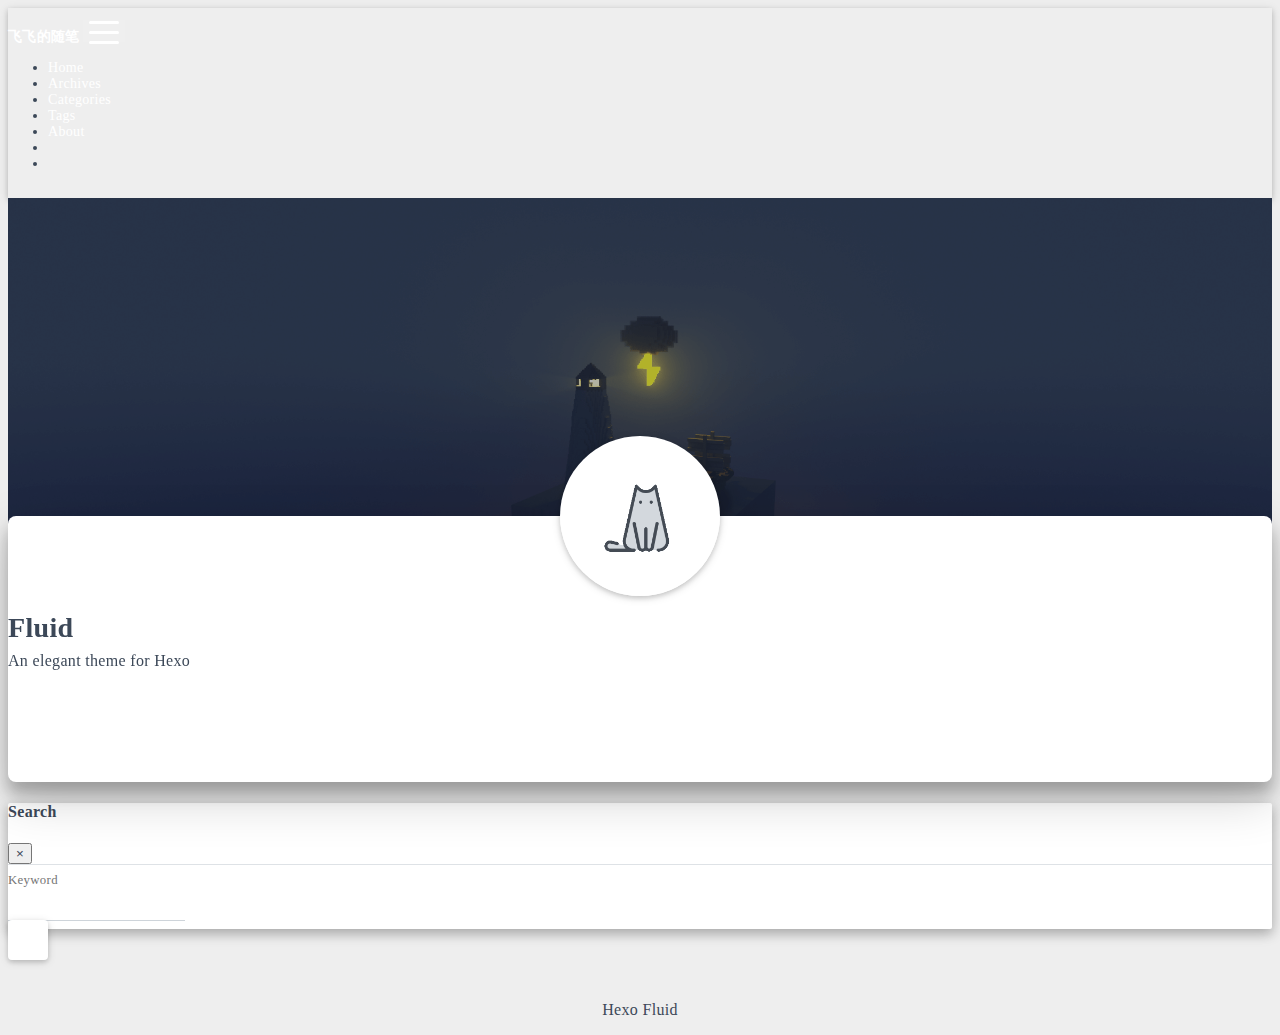
==== about/index.html @ e3823ab8 "Site updated: 2023-01-03 14:51:24" ====
<!DOCTYPE html>
<html lang="en" data-default-color-scheme=auto>



<head>
  <meta charset="UTF-8">
  <link rel="apple-touch-icon" sizes="76x76" href="/img/fluid.png">
  <link rel="icon" href="/img/fluid.png">
  <meta name="viewport" content="width=device-width, initial-scale=1.0, maximum-scale=5.0, shrink-to-fit=no">
  <meta http-equiv="x-ua-compatible" content="ie=edge">
  
  <meta name="theme-color" content="#2f4154">
  <meta name="author" content="飞飞">
  <meta name="keywords" content="">
  
    <meta property="og:type" content="website">
<meta property="og:title" content="About">
<meta property="og:url" content="http://example.com/about/index.html">
<meta property="og:site_name" content="飞飞的随笔">
<meta property="og:locale" content="en_US">
<meta property="article:published_time" content="2023-01-03T06:24:05.000Z">
<meta property="article:modified_time" content="2023-01-03T06:24:48.388Z">
<meta property="article:author" content="飞飞">
<meta name="twitter:card" content="summary_large_image">
  
  
  
  <title>About - 飞飞的随笔</title>

  <link  rel="stylesheet" href="https://lib.baomitu.com/twitter-bootstrap/4.6.1/css/bootstrap.min.css" />



  <link  rel="stylesheet" href="https://lib.baomitu.com/github-markdown-css/4.0.0/github-markdown.min.css" />

  <link  rel="stylesheet" href="https://lib.baomitu.com/hint.css/2.7.0/hint.min.css" />

  <link  rel="stylesheet" href="https://lib.baomitu.com/fancybox/3.5.7/jquery.fancybox.min.css" />



<!-- 主题依赖的图标库，不要自行修改 -->
<!-- Do not modify the link that theme dependent icons -->

<link rel="stylesheet" href="//at.alicdn.com/t/font_1749284_hj8rtnfg7um.css">



<link rel="stylesheet" href="//at.alicdn.com/t/font_1736178_lbnruvf0jn.css">


<link  rel="stylesheet" href="/css/main.css" />


  <link id="highlight-css" rel="stylesheet" href="/css/highlight.css" />
  
    <link id="highlight-css-dark" rel="stylesheet" href="/css/highlight-dark.css" />
  




  <script id="fluid-configs">
    var Fluid = window.Fluid || {};
    Fluid.ctx = Object.assign({}, Fluid.ctx)
    var CONFIG = {"hostname":"example.com","root":"/","version":"1.9.4","typing":{"enable":true,"typeSpeed":70,"cursorChar":"_","loop":false,"scope":[]},"anchorjs":{"enable":true,"element":"h1,h2,h3,h4,h5,h6","placement":"left","visible":"hover","icon":""},"progressbar":{"enable":true,"height_px":3,"color":"#29d","options":{"showSpinner":false,"trickleSpeed":100}},"code_language":{"enable":true,"default":"TEXT"},"copy_btn":true,"image_caption":{"enable":true},"image_zoom":{"enable":true,"img_url_replace":["",""]},"toc":{"enable":true,"placement":"right","headingSelector":"h1,h2,h3,h4,h5,h6","collapseDepth":0},"lazyload":{"enable":true,"loading_img":"/img/loading.gif","onlypost":false,"offset_factor":2},"web_analytics":{"enable":false,"follow_dnt":true,"baidu":null,"google":null,"gtag":null,"tencent":{"sid":null,"cid":null},"woyaola":null,"cnzz":null,"leancloud":{"app_id":null,"app_key":null,"server_url":null,"path":"window.location.pathname","ignore_local":false}},"search_path":"/local-search.xml"};

    if (CONFIG.web_analytics.follow_dnt) {
      var dntVal = navigator.doNotTrack || window.doNotTrack || navigator.msDoNotTrack;
      Fluid.ctx.dnt = dntVal && (dntVal.startsWith('1') || dntVal.startsWith('yes') || dntVal.startsWith('on'));
    }
  </script>
  <script  src="/js/utils.js" ></script>
  <script  src="/js/color-schema.js" ></script>
  


  
<meta name="generator" content="Hexo 5.4.2"></head>


<body>
  

  <header>
    

<div class="header-inner" style="height: 60vh;">
  <nav id="navbar" class="navbar fixed-top  navbar-expand-lg navbar-dark scrolling-navbar">
  <div class="container">
    <a class="navbar-brand" href="/">
      <strong>飞飞的随笔</strong>
    </a>

    <button id="navbar-toggler-btn" class="navbar-toggler" type="button" data-toggle="collapse"
            data-target="#navbarSupportedContent"
            aria-controls="navbarSupportedContent" aria-expanded="false" aria-label="Toggle navigation">
      <div class="animated-icon"><span></span><span></span><span></span></div>
    </button>

    <!-- Collapsible content -->
    <div class="collapse navbar-collapse" id="navbarSupportedContent">
      <ul class="navbar-nav ml-auto text-center">
        
          
          
          
          
            <li class="nav-item">
              <a class="nav-link" href="/">
                <i class="iconfont icon-home-fill"></i>
                <span>Home</span>
              </a>
            </li>
          
        
          
          
          
          
            <li class="nav-item">
              <a class="nav-link" href="/archives/">
                <i class="iconfont icon-archive-fill"></i>
                <span>Archives</span>
              </a>
            </li>
          
        
          
          
          
          
            <li class="nav-item">
              <a class="nav-link" href="/categories/">
                <i class="iconfont icon-category-fill"></i>
                <span>Categories</span>
              </a>
            </li>
          
        
          
          
          
          
            <li class="nav-item">
              <a class="nav-link" href="/tags/">
                <i class="iconfont icon-tags-fill"></i>
                <span>Tags</span>
              </a>
            </li>
          
        
          
          
          
          
            <li class="nav-item">
              <a class="nav-link" href="/about/">
                <i class="iconfont icon-user-fill"></i>
                <span>About</span>
              </a>
            </li>
          
        
        
          <li class="nav-item" id="search-btn">
            <a class="nav-link" target="_self" href="javascript:;" data-toggle="modal" data-target="#modalSearch" aria-label="Search">
              <i class="iconfont icon-search"></i>
            </a>
          </li>
          
        
        
          <li class="nav-item" id="color-toggle-btn">
            <a class="nav-link" target="_self" href="javascript:;" aria-label="Color Toggle">
              <i class="iconfont icon-dark" id="color-toggle-icon"></i>
            </a>
          </li>
        
      </ul>
    </div>
  </div>
</nav>

  

<div id="banner" class="banner" parallax=true
     style="background: url('/img/default.png') no-repeat center center; background-size: cover;">
  <div class="full-bg-img">
    <div class="mask flex-center" style="background-color: rgba(0, 0, 0, 0.3)">
      <div class="banner-text text-center fade-in-up">
        <div class="h2">
          
            <span id="subtitle" data-typed-text="About"></span>
          
        </div>

        
      </div>

      
    </div>
  </div>
</div>

</div>

  </header>

  <main>
    
      <div class="container nopadding-x-md">
        <div id="board"
          >
          
            <div class="about-avatar">
              <img src="/img/avatar.png" srcset="/img/loading.gif" lazyload class="img-fluid" alt="avatar">
            </div>
          
          <div class="container">
            <div class="row">
              <div class="col-12 col-md-10 m-auto">
                

<div class="text-center">
  <div class="about-info">
    <div class="about-name">Fluid</div>
    <div class="about-intro">An elegant theme for Hexo</div>
    <div class="about-icons">
      
        
        
        
        <a href=https://github.com class="
           hint--bottom hint--rounded"
           aria-label=GitHub
           target="_blank"
        >
          <i class="iconfont icon-github-fill" aria-hidden="true"></i>
          
        </a>
      
        
        
        
        <a href=https://douban.com class="
           hint--bottom hint--rounded"
           aria-label=豆瓣
           target="_blank"
        >
          <i class="iconfont icon-douban-fill" aria-hidden="true"></i>
          
        </a>
      
        
        
        
        <a  class="qr-trigger
           "
           
           target="_self"
        >
          <i class="iconfont icon-wechat-fill" aria-hidden="true"></i>
          
            <img class="qr-img" src="/img/favicon.png" srcset="/img/loading.gif" lazyload alt="qrcode" />
          
        </a>
      
    </div>
  </div>
</div>

<article class="about-content page-content mt-5">
  <div class="markdown-body">
    
  </div>

  
</article>





  



  



  



  



  





              </div>
            </div>
          </div>
        </div>
      </div>
    

    
      <a id="scroll-top-button" aria-label="TOP" href="#" role="button">
        <i class="iconfont icon-arrowup" aria-hidden="true"></i>
      </a>
    

    
      <div class="modal fade" id="modalSearch" tabindex="-1" role="dialog" aria-labelledby="ModalLabel"
     aria-hidden="true">
  <div class="modal-dialog modal-dialog-scrollable modal-lg" role="document">
    <div class="modal-content">
      <div class="modal-header text-center">
        <h4 class="modal-title w-100 font-weight-bold">Search</h4>
        <button type="button" id="local-search-close" class="close" data-dismiss="modal" aria-label="Close">
          <span aria-hidden="true">&times;</span>
        </button>
      </div>
      <div class="modal-body mx-3">
        <div class="md-form mb-5">
          <input type="text" id="local-search-input" class="form-control validate">
          <label data-error="x" data-success="v" for="local-search-input">Keyword</label>
        </div>
        <div class="list-group" id="local-search-result"></div>
      </div>
    </div>
  </div>
</div>

    

    
  </main>

  <footer>
    <div class="footer-inner">
  
    <div class="footer-content">
       <a href="https://hexo.io" target="_blank" rel="nofollow noopener"><span>Hexo</span></a> <i class="iconfont icon-love"></i> <a href="https://github.com/fluid-dev/hexo-theme-fluid" target="_blank" rel="nofollow noopener"><span>Fluid</span></a> 
    </div>
  
  
  
  
</div>

  </footer>

  <!-- Scripts -->
  
  <script  src="https://lib.baomitu.com/nprogress/0.2.0/nprogress.min.js" ></script>
  <link  rel="stylesheet" href="https://lib.baomitu.com/nprogress/0.2.0/nprogress.min.css" />

  <script>
    NProgress.configure({"showSpinner":false,"trickleSpeed":100})
    NProgress.start()
    window.addEventListener('load', function() {
      NProgress.done();
    })
  </script>


<script  src="https://lib.baomitu.com/jquery/3.6.0/jquery.min.js" ></script>
<script  src="https://lib.baomitu.com/twitter-bootstrap/4.6.1/js/bootstrap.min.js" ></script>
<script  src="/js/events.js" ></script>
<script  src="/js/plugins.js" ></script>


  <script  src="https://lib.baomitu.com/typed.js/2.0.12/typed.min.js" ></script>
  <script>
    (function (window, document) {
      var typing = Fluid.plugins.typing;
      var subtitle = document.getElementById('subtitle');
      if (!subtitle || !typing) {
        return;
      }
      var text = subtitle.getAttribute('data-typed-text');
      
        typing(text);
      
    })(window, document);
  </script>




  
    <script  src="/js/img-lazyload.js" ></script>
  




  <script src=https://lib.baomitu.com/clipboard.js/2.0.11/clipboard.min.js></script>

  <script>Fluid.plugins.codeWidget();</script>


  
<script>
  Fluid.utils.createScript('https://lib.baomitu.com/anchor-js/4.3.1/anchor.min.js', function() {
    window.anchors.options = {
      placement: CONFIG.anchorjs.placement,
      visible  : CONFIG.anchorjs.visible
    };
    if (CONFIG.anchorjs.icon) {
      window.anchors.options.icon = CONFIG.anchorjs.icon;
    }
    var el = (CONFIG.anchorjs.element || 'h1,h2,h3,h4,h5,h6').split(',');
    var res = [];
    for (var item of el) {
      res.push('.markdown-body > ' + item.trim());
    }
    if (CONFIG.anchorjs.placement === 'left') {
      window.anchors.options.class = 'anchorjs-link-left';
    }
    window.anchors.add(res.join(', '));

    Fluid.events.registerRefreshCallback(function() {
      if ('anchors' in window) {
        anchors.removeAll();
        var el = (CONFIG.anchorjs.element || 'h1,h2,h3,h4,h5,h6').split(',');
        var res = [];
        for (var item of el) {
          res.push('.markdown-body > ' + item.trim());
        }
        if (CONFIG.anchorjs.placement === 'left') {
          anchors.options.class = 'anchorjs-link-left';
        }
        anchors.add(res.join(', '));
      }
    });
  });
</script>


  
<script>
  Fluid.utils.createScript('https://lib.baomitu.com/fancybox/3.5.7/jquery.fancybox.min.js', function() {
    Fluid.plugins.fancyBox();
  });
</script>


  <script>Fluid.plugins.imageCaption();</script>

  <script  src="/js/local-search.js" ></script>





<!-- 主题的启动项，将它保持在最底部 -->
<!-- the boot of the theme, keep it at the bottom -->
<script  src="/js/boot.js" ></script>


  

  <noscript>
    <div class="noscript-warning">Blog works best with JavaScript enabled</div>
  </noscript>
</body>
</html>
---- css/main.css ----
.anchorjs-link {
  text-decoration: none !important;
  transition: opacity 0.2s ease-in-out;
}
.markdown-body h1:hover > .anchorjs-link,
h2:hover > .anchorjs-link,
h3:hover > .anchorjs-link,
h4:hover > .anchorjs-link,
h5:hover > .anchorjs-link,
h6:hover > .anchorjs-link {
  opacity: 1;
}
.banner {
  height: 100%;
  position: relative;
  overflow: hidden;
  cursor: default;
}
.banner .mask {
  position: absolute;
  width: 100%;
  height: 100%;
  background-color: rgba(0,0,0,0.3);
}
.banner[parallax="true"] {
  will-change: transform;
  -webkit-transform-style: preserve-3d;
  -webkit-backface-visibility: hidden;
  transition: transform 0.05s ease-out;
}
@media (max-width: 100vh) {
  .header-inner {
    max-height: 100vw;
  }
  #board {
    margin-top: -1rem !important;
  }
}
@media (max-width: 79.99vh) {
  .scroll-down-bar {
    display: none;
  }
}
#board {
  position: relative;
  margin-top: -2rem;
  padding: 3rem 0;
  background-color: var(--board-bg-color);
  transition: background-color 0.2s ease-in-out;
  border-radius: 0.5rem;
  z-index: 3;
  -webkit-box-shadow: 0 12px 15px 0 rgba(0,0,0,0.24), 0 17px 50px 0 rgba(0,0,0,0.19);
  box-shadow: 0 12px 15px 0 rgba(0,0,0,0.24), 0 17px 50px 0 rgba(0,0,0,0.19);
}
.code-widget {
  display: inline-block;
  background-color: transparent;
  font-size: 0.75rem;
  line-height: 1;
  font-weight: bold;
  padding: 0.3rem 0.1rem 0.1rem 0.1rem;
  position: absolute;
  right: 0.45rem;
  top: 0.15rem;
  z-index: 1;
}
.code-widget-light {
  color: #999;
}
.code-widget-dark {
  color: #bababa;
}
.copy-btn {
  cursor: pointer;
  user-select: none;
  -webkit-appearance: none;
  outline: none;
}
.copy-btn > i {
  font-size: 0.75rem !important;
  font-weight: 400;
  margin-right: 0.15rem;
  opacity: 0;
  transition: opacity 0.2s ease-in-out;
}
.markdown-body pre:hover > .copy-btn > i {
  opacity: 0.9;
}
.markdown-body pre:hover > .copy-btn,
.markdown-body pre:not(:hover) > .copy-btn {
  outline: none;
}
.license-box {
  background-color: rgba(27,31,35,0.05);
  transition: background-color 0.2s ease-in-out;
  border-radius: 4px;
  font-size: 0.9rem;
  overflow: hidden;
  padding: 1.25rem;
  position: relative;
  z-index: 1;
}
.license-box .license-icon {
  position: absolute;
  top: 50%;
  left: 100%;
}
.license-box .license-icon::after {
  content: "\e8e4";
  font-size: 12.5rem;
  line-height: 1;
  opacity: 0.1;
  position: relative;
  left: -0.85em;
  bottom: 0.5em;
  z-index: -1;
}
.license-box .license-title {
  margin-bottom: 1rem;
}
.license-box .license-title div:nth-child(1) {
  line-height: 1.2;
  margin-bottom: 0.25rem;
}
.license-box .license-title div:nth-child(2) {
  color: var(--sec-text-color);
  font-size: 0.8rem;
}
.license-box .license-meta {
  align-items: center;
  display: flex;
  flex-wrap: wrap;
  justify-content: flex-start;
}
.license-box .license-meta .license-meta-item {
  align-items: center;
  justify-content: center;
  margin-right: 1.5rem;
}
.license-box .license-meta .license-meta-item div:nth-child(1) {
  color: var(--sec-text-color);
  font-size: 0.8rem;
  font-weight: normal;
}
.license-box .license-meta .license-meta-item i.iconfont {
  font-size: 1rem;
}
@media (max-width: 575px) and (min-width: 425px) {
  .license-box .license-meta .license-meta-item {
    display: flex;
    justify-content: flex-start;
    flex-wrap: wrap;
    font-size: 0.8rem;
    flex: 0 0 50%;
    max-width: 50%;
    margin-right: 0;
  }
  .license-box .license-meta .license-meta-item div:nth-child(1) {
    margin-right: 0.5rem;
  }
  .license-box .license-meta .license-meta-date {
    order: -1;
  }
}
@media (max-width: 424px) {
  .license-box::after {
    top: -65px;
  }
  .license-box .license-meta {
    flex-direction: column;
    align-items: flex-start;
  }
  .license-box .license-meta .license-meta-item {
    display: flex;
    flex-wrap: wrap;
    font-size: 0.8rem;
  }
  .license-box .license-meta .license-meta-item div:nth-child(1) {
    margin-right: 0.5rem;
  }
}
.footer-inner {
  padding: 3rem 0 1rem 0;
  text-align: center;
}
.footer-inner > div:not(:first-child) {
  margin: 0.25rem 0;
  font-size: 0.85rem;
}
.footer-inner .statistics {
  display: flex;
  flex-direction: row;
  justify-content: center;
}
.footer-inner .statistics > span {
  flex: 1;
  margin: 0 0.25rem;
}
.footer-inner .statistics > *:nth-last-child(2):first-child {
  text-align: right;
}
.footer-inner .statistics > *:nth-last-child(2):first-child ~ * {
  text-align: left;
}
.footer-inner .beian {
  display: flex;
  flex-direction: row;
  justify-content: center;
}
.footer-inner .beian > * {
  margin: 0 0.25rem;
}
.footer-inner .beian-police {
  position: relative;
  overflow: hidden;
  display: inline-flex;
  align-items: center;
  justify-content: left;
}
.footer-inner .beian-police img {
  margin-right: 3px;
  width: 1rem;
  height: 1rem;
  margin-bottom: 0.1rem;
}
@media (max-width: 424px) {
  .footer-inner .statistics {
    flex-direction: column;
  }
  .footer-inner .statistics > *:nth-last-child(2):first-child {
    text-align: center;
  }
  .footer-inner .statistics > *:nth-last-child(2):first-child ~ * {
    text-align: center;
  }
  .footer-inner .beian {
    flex-direction: column;
  }
  .footer-inner .beian .beian-police {
    justify-content: center;
  }
  .footer-inner .beian > *:nth-last-child(2):first-child {
    text-align: center;
  }
  .footer-inner .beian > *:nth-last-child(2):first-child ~ * {
    text-align: center;
  }
}
sup > a::before,
.footnote-text::before {
  display: block;
  content: "";
  margin-top: -5rem;
  height: 5rem;
  width: 1px;
  visibility: hidden;
}
sup > a::before,
.footnote-text::before {
  display: inline-block;
}
.footnote-item::before {
  display: block;
  content: "";
  margin-top: -5rem;
  height: 5rem;
  width: 1px;
  visibility: hidden;
}
.footnote-list ol {
  list-style-type: none;
  counter-reset: sectioncounter;
  padding-left: 0.5rem;
  font-size: 0.95rem;
}
.footnote-list ol li:before {
  font-family: "Helvetica Neue", monospace, "Monaco";
  content: "[" counter(sectioncounter) "]";
  counter-increment: sectioncounter;
}
.footnote-list ol li+li {
  margin-top: 0.5rem;
}
.footnote-text {
  padding-left: 0.5em;
}
.navbar {
  background-color: transparent;
  font-size: 0.875rem;
  box-shadow: 0 2px 5px 0 rgba(0,0,0,0.16), 0 2px 10px 0 rgba(0,0,0,0.12);
  -webkit-box-shadow: 0 2px 5px 0 rgba(0,0,0,0.16), 0 2px 10px 0 rgba(0,0,0,0.12);
}
.navbar .navbar-brand {
  color: var(--navbar-text-color);
}
.navbar .navbar-toggler .animated-icon span {
  background-color: var(--navbar-text-color);
}
.navbar .nav-item .nav-link {
  display: block;
  color: var(--navbar-text-color);
  transition: color 0.2s ease-in-out, background-color 0.2s ease-in-out;
}
.navbar .nav-item .nav-link:hover {
  color: var(--link-hover-color);
}
.navbar .nav-item .nav-link:focus {
  color: var(--navbar-text-color);
}
.navbar .nav-item .nav-link i {
  font-size: 0.875rem;
}
.navbar .nav-item .nav-link i:only-child {
  margin: 0 0.2rem;
}
.navbar .navbar-toggler {
  border-width: 0;
  outline: 0;
}
.navbar.scrolling-navbar {
  will-change: background, padding;
  -webkit-transition: background 0.5s ease-in-out, padding 0.5s ease-in-out;
  transition: background 0.5s ease-in-out, padding 0.5s ease-in-out;
}
@media (min-width: 600px) {
  .navbar.scrolling-navbar {
    padding-top: 12px;
    padding-bottom: 12px;
  }
  .navbar.scrolling-navbar .navbar-nav > li {
    -webkit-transition-duration: 1s;
    transition-duration: 1s;
  }
}
.navbar.scrolling-navbar.top-nav-collapse {
  padding-top: 5px;
  padding-bottom: 5px;
}
.navbar .dropdown-menu {
  font-size: 0.875rem;
  color: var(--navbar-text-color);
  background-color: rgba(0,0,0,0.3);
  border: none;
  min-width: 8rem;
  -webkit-transition: background 0.5s ease-in-out, padding 0.5s ease-in-out;
  transition: background 0.5s ease-in-out, padding 0.5s ease-in-out;
}
@media (max-width: 991.98px) {
  .navbar .dropdown-menu {
    text-align: center;
  }
}
.navbar .dropdown-item {
  color: var(--navbar-text-color);
}
.navbar .dropdown-item:hover,
.navbar .dropdown-item:focus {
  color: var(--link-hover-color);
  background-color: rgba(0,0,0,0.1);
}
@media (min-width: 992px) {
  .navbar .dropdown:hover > .dropdown-menu {
    display: block;
  }
  .navbar .dropdown > .dropdown-toggle:active {
    pointer-events: none;
  }
  .navbar .dropdown-menu {
    top: 95%;
  }
}
.navbar .animated-icon {
  width: 30px;
  height: 20px;
  position: relative;
  margin: 0;
  -webkit-transform: rotate(0deg);
  -moz-transform: rotate(0deg);
  -o-transform: rotate(0deg);
  transform: rotate(0deg);
  -webkit-transition: 0.5s ease-in-out;
  -moz-transition: 0.5s ease-in-out;
  -o-transition: 0.5s ease-in-out;
  transition: 0.5s ease-in-out;
  cursor: pointer;
}
.navbar .animated-icon span {
  display: block;
  position: absolute;
  height: 3px;
  width: 100%;
  border-radius: 9px;
  opacity: 1;
  left: 0;
  -webkit-transform: rotate(0deg);
  -moz-transform: rotate(0deg);
  -o-transform: rotate(0deg);
  transform: rotate(0deg);
  -webkit-transition: 0.25s ease-in-out;
  -moz-transition: 0.25s ease-in-out;
  -o-transition: 0.25s ease-in-out;
  transition: 0.25s ease-in-out;
  background: #fff;
}
.navbar .animated-icon span:nth-child(1) {
  top: 0;
}
.navbar .animated-icon span:nth-child(2) {
  top: 10px;
}
.navbar .animated-icon span:nth-child(3) {
  top: 20px;
}
.navbar .animated-icon.open span:nth-child(1) {
  top: 11px;
  -webkit-transform: rotate(135deg);
  -moz-transform: rotate(135deg);
  -o-transform: rotate(135deg);
  transform: rotate(135deg);
}
.navbar .animated-icon.open span:nth-child(2) {
  opacity: 0;
  left: -60px;
}
.navbar .animated-icon.open span:nth-child(3) {
  top: 11px;
  -webkit-transform: rotate(-135deg);
  -moz-transform: rotate(-135deg);
  -o-transform: rotate(-135deg);
  transform: rotate(-135deg);
}
.navbar .dropdown-collapse,
.top-nav-collapse,
.navbar-col-show {
  background-color: var(--navbar-bg-color);
}
@media (max-width: 767px) {
  .navbar {
    font-size: 1rem;
    line-height: 2.5rem;
  }
}
.banner-text {
  color: var(--subtitle-color);
  max-width: calc(960px - 6rem);
  width: 80%;
  overflow-wrap: break-word;
}
.banner-text .typed-cursor {
  margin: 0 0.2rem;
}
@media (max-width: 767px) {
  #subtitle,
  .typed-cursor {
    font-size: 1.5rem;
  }
}
@media (max-width: 575px) {
  .banner-text {
    font-size: 0.9rem;
  }
  #subtitle,
  .typed-cursor {
    font-size: 1.35rem;
  }
}
.modal-dialog .modal-content {
  background-color: var(--board-bg-color);
  border: 0;
  border-radius: 0.125rem;
  -webkit-box-shadow: 0 5px 11px 0 rgba(0,0,0,0.18), 0 4px 15px 0 rgba(0,0,0,0.15);
  box-shadow: 0 5px 11px 0 rgba(0,0,0,0.18), 0 4px 15px 0 rgba(0,0,0,0.15);
}
.modal-dialog .modal-content .modal-header {
  border-bottom-color: var(--line-color);
  transition: border-bottom-color 0.2s ease-in-out;
}
.close {
  color: var(--text-color);
}
.close:hover {
  color: var(--link-hover-color);
}
.close:focus {
  outline: 0;
}
.modal-dialog .modal-content .modal-header {
  border-top-left-radius: 0.125rem;
  border-top-right-radius: 0.125rem;
  border-bottom: 1px solid #dee2e6;
}
.md-form {
  position: relative;
  margin-top: 1.5rem;
  margin-bottom: 1.5rem;
}
.md-form input[type] {
  -webkit-box-sizing: content-box;
  box-sizing: content-box;
  background-color: transparent;
  border: none;
  border-bottom: 1px solid #ced4da;
  border-radius: 0;
  outline: none;
  -webkit-box-shadow: none;
  box-shadow: none;
  transition: border-color 0.15s ease-in-out, box-shadow 0.15s ease-in-out, -webkit-box-shadow 0.15s ease-in-out;
}
.md-form input[type]:focus:not([readonly]) {
  border-bottom: 1px solid #4285f4;
  -webkit-box-shadow: 0 1px 0 0 #4285f4;
  box-shadow: 0 1px 0 0 #4285f4;
}
.md-form input[type]:focus:not([readonly]) + label {
  color: #4285f4;
}
.md-form input[type].valid,
.md-form input[type]:focus.valid {
  border-bottom: 1px solid #00c851;
  -webkit-box-shadow: 0 1px 0 0 #00c851;
  box-shadow: 0 1px 0 0 #00c851;
}
.md-form input[type].valid + label,
.md-form input[type]:focus.valid + label {
  color: #00c851;
}
.md-form input[type].invalid,
.md-form input[type]:focus.invalid {
  border-bottom: 1px solid #f44336;
  -webkit-box-shadow: 0 1px 0 0 #f44336;
  box-shadow: 0 1px 0 0 #f44336;
}
.md-form input[type].invalid + label,
.md-form input[type]:focus.invalid + label {
  color: #f44336;
}
.md-form input[type].validate {
  margin-bottom: 2.5rem;
}
.md-form input[type].form-control {
  height: auto;
  padding: 0.6rem 0 0.4rem 0;
  margin: 0 0 0.5rem 0;
  color: var(--text-color);
  background-color: transparent;
  border-radius: 0;
}
.md-form label {
  font-size: 0.8rem;
  position: absolute;
  top: -1rem;
  left: 0;
  color: #757575;
  cursor: text;
  transition: color 0.2s ease-out;
}
.modal-open[style] {
  padding-right: 0 !important;
  overflow: auto;
}
.modal-open[style] #navbar[style] {
  padding-right: 1rem !important;
}
#nprogress .bar {
  height: 3px !important;
  background-color: #29d !important;
}
#nprogress .peg {
  box-shadow: 0 0 14px #29d, 0 0 8px #29d !important;
}
@media (max-width: 575px) {
  #nprogress .bar {
    display: none;
  }
}
.noscript-warning {
  background-color: #f55;
  color: #fff;
  font-family: sans-serif;
  font-size: 1rem;
  font-weight: bold;
  position: fixed;
  left: 0;
  bottom: 0;
  text-align: center;
  width: 100%;
  z-index: 99;
}
.pagination {
  margin-top: 3rem;
  justify-content: center;
}
.pagination .space {
  align-self: flex-end;
}
.pagination .page-number,
.pagination .current,
.pagination .extend {
  outline: 0;
  border: 0;
  background-color: transparent;
  font-size: 0.9rem;
  padding: 0.5rem 0.75rem;
  line-height: 1.25;
  border-radius: 0.125rem;
}
.pagination .page-number {
  margin: 0 0.05rem;
}
.pagination .page-number:hover,
.pagination .current {
  transition: background-color 0.2s ease-in-out;
  background-color: var(--link-hover-bg-color);
}
.qr-trigger {
  cursor: pointer;
  position: relative;
}
.qr-trigger:hover .qr-img {
  display: block;
  transition: all 0.3s;
}
.qr-img {
  max-width: 12rem;
  position: absolute;
  right: -5.25rem;
  z-index: 99;
  display: none;
  border-radius: 0.2rem;
  background-color: transparent;
  box-shadow: 0 0 20px -5px rgba(158,158,158,0.2);
}
.scroll-down-bar {
  position: absolute;
  width: 100%;
  height: 6rem;
  text-align: center;
  cursor: pointer;
  bottom: 0;
}
.scroll-down-bar i.iconfont {
  font-size: 2rem;
  font-weight: bold;
  display: inline-block;
  position: relative;
  padding-top: 2rem;
  color: var(--subtitle-color);
  transform: translateZ(0);
  animation: scroll-down 1.5s infinite;
}
#scroll-top-button {
  position: fixed;
  z-index: 99;
  background: var(--board-bg-color);
  transition: background-color 0.2s ease-in-out, bottom 0.3s ease;
  border-radius: 4px;
  min-width: 40px;
  min-height: 40px;
  bottom: -60px;
  outline: none;
  display: flex;
  display: -webkit-flex;
  align-items: center;
  box-shadow: 0 2px 5px 0 rgba(0,0,0,0.16), 0 2px 10px 0 rgba(0,0,0,0.12);
}
#scroll-top-button i {
  font-size: 32px;
  margin: auto;
  color: var(--sec-text-color);
}
#scroll-top-button:hover i,
#scroll-top-button:active i {
  animation-name: scroll-top;
  animation-duration: 1s;
  animation-delay: 0.1s;
  animation-timing-function: ease-in-out;
  animation-iteration-count: infinite;
  animation-fill-mode: forwards;
  animation-direction: alternate;
}
#local-search-result .search-list-title {
  border-left: 3px solid #0d47a1;
}
#local-search-result .search-list-content {
  padding: 0 1.25rem;
}
#local-search-result .search-word {
  color: #ff4500;
}
#toc {
  visibility: hidden;
}
.toc-header {
  margin-bottom: 0.5rem;
  font-weight: bold;
  line-height: 1.2;
}
.toc-header,
.toc-header > i {
  font-size: 1.25rem;
}
.toc-body {
  max-height: 75vh;
  overflow-y: auto;
  overflow: -moz-scrollbars-none;
  -ms-overflow-style: none;
}
.toc-body ol {
  list-style: none;
  padding-inline-start: 1rem;
}
.toc-body::-webkit-scrollbar {
  display: none;
}
.tocbot-list {
  position: relative;
}
.tocbot-list ol {
  list-style: none;
  padding-left: 1rem;
}
.tocbot-list a {
  font-size: 0.95rem;
}
.tocbot-link {
  color: var(--text-color);
}
.tocbot-active-link {
  font-weight: bold;
  color: var(--link-hover-color);
}
.tocbot-is-collapsed {
  max-height: 0;
}
.tocbot-is-collapsible {
  overflow: hidden;
  transition: all 0.3s ease-in-out;
}
.toc-list-item {
  white-space: nowrap;
  overflow: hidden;
  text-overflow: ellipsis;
}
.toc-list-item.is-active-li::before {
  height: 1rem;
  margin: 0.25rem 0;
  visibility: visible;
}
.toc-list-item::before {
  width: 0.15rem;
  height: 0.2rem;
  position: absolute;
  left: 0.25rem;
  content: "";
  border-radius: 2px;
  margin: 0.65rem 0;
  background: var(--link-hover-color);
  visibility: hidden;
  transition: height 0.1s ease-in-out, margin 0.1s ease-in-out, visibility 0.1s ease-in-out;
}
.sidebar {
  position: -webkit-sticky;
  position: sticky;
  top: 2rem;
  padding: 3rem 0;
}
html {
  font-size: 16px;
  letter-spacing: 0.02em;
}
html,
body {
  height: 100%;
  font-family: var(--font-family-sans-serif);
  overflow-wrap: break-word;
}
body {
  transition: color 0.2s ease-in-out, background-color 0.2s ease-in-out;
  background-color: var(--body-bg-color);
  color: var(--text-color);
  -webkit-font-smoothing: antialiased;
  -moz-osx-font-smoothing: grayscale;
}
body a {
  color: var(--text-color);
  text-decoration: none;
  cursor: pointer;
  transition: color 0.2s ease-in-out, background-color 0.2s ease-in-out;
}
body a:hover {
  color: var(--link-hover-color);
  text-decoration: none;
  transition: color 0.2s ease-in-out, background-color 0.2s ease-in-out;
}
code {
  color: inherit;
}
table {
  font-size: inherit;
  color: var(--post-text-color);
}
img[lazyload] {
  object-fit: cover;
}
*[align="left"] {
  text-align: left;
}
*[align="center"] {
  text-align: center;
}
*[align="right"] {
  text-align: right;
}
::-webkit-scrollbar {
  width: 6px;
  height: 6px;
}
::-webkit-scrollbar-thumb {
  background-color: var(--scrollbar-color);
  border-radius: 6px;
}
::-webkit-scrollbar-thumb:hover {
  background-color: var(--scrollbar-hover-color);
}
::-webkit-scrollbar-corner {
  background-color: transparent;
}
label {
  margin-bottom: 0;
}
i.iconfont {
  font-size: 1em;
  line-height: 1;
}
:root {
  --color-mode: "light";
  --body-bg-color: #eee;
  --board-bg-color: #fff;
  --text-color: #3c4858;
  --sec-text-color: #718096;
  --post-text-color: #2c3e50;
  --post-heading-color: #1a202c;
  --post-link-color: #0366d6;
  --link-hover-color: #30a9de;
  --link-hover-bg-color: #f8f9fa;
  --line-color: #eaecef;
  --navbar-bg-color: #2f4154;
  --navbar-text-color: #fff;
  --subtitle-color: #fff;
  --scrollbar-color: #c4c6c9;
  --scrollbar-hover-color: #a6a6a6;
  --button-bg-color: transparent;
  --button-hover-bg-color: #f2f3f5;
  --highlight-bg-color: #f6f8fa;
  --inlinecode-bg-color: rgba(175,184,193,0.2);
}
@media (prefers-color-scheme: dark) {
  :root {
    --color-mode: "dark";
  }
  :root:not([data-user-color-scheme]) {
    --body-bg-color: #181c27;
    --board-bg-color: #252d38;
    --text-color: #c4c6c9;
    --sec-text-color: #a7a9ad;
    --post-text-color: #c4c6c9;
    --post-heading-color: #c4c6c9;
    --post-link-color: #1589e9;
    --link-hover-color: #30a9de;
    --link-hover-bg-color: #364151;
    --line-color: #435266;
    --navbar-bg-color: #1f3144;
    --navbar-text-color: #d0d0d0;
    --subtitle-color: #d0d0d0;
    --scrollbar-color: #687582;
    --scrollbar-hover-color: #9da8b3;
    --button-bg-color: transparent;
    --button-hover-bg-color: #46647e;
    --highlight-bg-color: #303030;
    --inlinecode-bg-color: rgba(99,110,123,0.4);
  }
  :root:not([data-user-color-scheme]) img {
    -webkit-filter: brightness(0.9);
    filter: brightness(0.9);
    transition: filter 0.2s ease-in-out;
  }
  :root:not([data-user-color-scheme]) .license-box {
    background-color: rgba(62,75,94,0.35);
    transition: background-color 0.2s ease-in-out;
  }
  :root:not([data-user-color-scheme]) .gt-comment-admin .gt-comment-content {
    background-color: transparent;
    transition: background-color 0.2s ease-in-out;
  }
}
[data-user-color-scheme="dark"] {
  --body-bg-color: #181c27;
  --board-bg-color: #252d38;
  --text-color: #c4c6c9;
  --sec-text-color: #a7a9ad;
  --post-text-color: #c4c6c9;
  --post-heading-color: #c4c6c9;
  --post-link-color: #1589e9;
  --link-hover-color: #30a9de;
  --link-hover-bg-color: #364151;
  --line-color: #435266;
  --navbar-bg-color: #1f3144;
  --navbar-text-color: #d0d0d0;
  --subtitle-color: #d0d0d0;
  --scrollbar-color: #687582;
  --scrollbar-hover-color: #9da8b3;
  --button-bg-color: transparent;
  --button-hover-bg-color: #46647e;
  --highlight-bg-color: #303030;
  --inlinecode-bg-color: rgba(99,110,123,0.4);
}
[data-user-color-scheme="dark"] img {
  -webkit-filter: brightness(0.9);
  filter: brightness(0.9);
  transition: filter 0.2s ease-in-out;
}
[data-user-color-scheme="dark"] .license-box {
  background-color: rgba(62,75,94,0.35);
  transition: background-color 0.2s ease-in-out;
}
[data-user-color-scheme="dark"] .gt-comment-admin .gt-comment-content {
  background-color: transparent;
  transition: background-color 0.2s ease-in-out;
}
.fade-in-up {
  -webkit-animation-name: fade-in-up;
  animation-name: fade-in-up;
}
.hidden-mobile {
  display: block;
}
.visible-mobile {
  display: none;
}
@media (max-width: 575px) {
  .hidden-mobile {
    display: none;
  }
  .visible-mobile {
    display: block;
  }
}
.nomargin-x {
  margin-left: 0 !important;
  margin-right: 0 !important;
}
.nopadding-x {
  padding-left: 0 !important;
  padding-right: 0 !important;
}
@media (max-width: 767px) {
  .nopadding-x-md {
    padding-left: 0 !important;
    padding-right: 0 !important;
  }
}
.flex-center {
  display: -webkit-box;
  display: -ms-flexbox;
  display: flex;
  -webkit-box-align: center;
  -ms-flex-align: center;
  align-items: center;
  -webkit-box-pack: center;
  -ms-flex-pack: center;
  justify-content: center;
  height: 100%;
}
.hover-with-bg {
  display: inline-block;
  line-height: 1;
}
.hover-with-bg:hover {
  background-color: var(--link-hover-bg-color);
  transition-duration: 0.2s;
  transition-timing-function: ease-in-out;
  border-radius: 0.2rem;
}
@-moz-keyframes fade-in-up {
  from {
    opacity: 0;
    -webkit-transform: translate3d(0, 100%, 0);
    transform: translate3d(0, 100%, 0);
  }
  to {
    opacity: 1;
    -webkit-transform: translate3d(0, 0, 0);
    transform: translate3d(0, 0, 0);
  }
}
@-webkit-keyframes fade-in-up {
  from {
    opacity: 0;
    -webkit-transform: translate3d(0, 100%, 0);
    transform: translate3d(0, 100%, 0);
  }
  to {
    opacity: 1;
    -webkit-transform: translate3d(0, 0, 0);
    transform: translate3d(0, 0, 0);
  }
}
@-o-keyframes fade-in-up {
  from {
    opacity: 0;
    -webkit-transform: translate3d(0, 100%, 0);
    transform: translate3d(0, 100%, 0);
  }
  to {
    opacity: 1;
    -webkit-transform: translate3d(0, 0, 0);
    transform: translate3d(0, 0, 0);
  }
}
@keyframes fade-in-up {
  from {
    opacity: 0;
    -webkit-transform: translate3d(0, 100%, 0);
    transform: translate3d(0, 100%, 0);
  }
  to {
    opacity: 1;
    -webkit-transform: translate3d(0, 0, 0);
    transform: translate3d(0, 0, 0);
  }
}
@-moz-keyframes scroll-down {
  0% {
    opacity: 0.8;
    top: 0;
  }
  50% {
    opacity: 0.4;
    top: -1em;
  }
  100% {
    opacity: 0.8;
    top: 0;
  }
}
@-webkit-keyframes scroll-down {
  0% {
    opacity: 0.8;
    top: 0;
  }
  50% {
    opacity: 0.4;
    top: -1em;
  }
  100% {
    opacity: 0.8;
    top: 0;
  }
}
@-o-keyframes scroll-down {
  0% {
    opacity: 0.8;
    top: 0;
  }
  50% {
    opacity: 0.4;
    top: -1em;
  }
  100% {
    opacity: 0.8;
    top: 0;
  }
}
@keyframes scroll-down {
  0% {
    opacity: 0.8;
    top: 0;
  }
  50% {
    opacity: 0.4;
    top: -1em;
  }
  100% {
    opacity: 0.8;
    top: 0;
  }
}
@-moz-keyframes scroll-top {
  0% {
    -webkit-transform: translateY(0);
    transform: translateY(0);
  }
  50% {
    -webkit-transform: translateY(-0.35rem);
    transform: translateY(-0.35rem);
  }
  100% {
    -webkit-transform: translateY(0);
    transform: translateY(0);
  }
}
@-webkit-keyframes scroll-top {
  0% {
    -webkit-transform: translateY(0);
    transform: translateY(0);
  }
  50% {
    -webkit-transform: translateY(-0.35rem);
    transform: translateY(-0.35rem);
  }
  100% {
    -webkit-transform: translateY(0);
    transform: translateY(0);
  }
}
@-o-keyframes scroll-top {
  0% {
    -webkit-transform: translateY(0);
    transform: translateY(0);
  }
  50% {
    -webkit-transform: translateY(-0.35rem);
    transform: translateY(-0.35rem);
  }
  100% {
    -webkit-transform: translateY(0);
    transform: translateY(0);
  }
}
@keyframes scroll-top {
  0% {
    -webkit-transform: translateY(0);
    transform: translateY(0);
  }
  50% {
    -webkit-transform: translateY(-0.35rem);
    transform: translateY(-0.35rem);
  }
  100% {
    -webkit-transform: translateY(0);
    transform: translateY(0);
  }
}
.index-card {
  margin-bottom: 2.5rem;
}
.index-img img {
  display: block;
  width: 100%;
  height: 10rem;
  object-fit: cover;
  box-shadow: 0 5px 11px 0 rgba(0,0,0,0.18), 0 4px 15px 0 rgba(0,0,0,0.15);
  border-radius: 0.25rem;
  background-color: transparent;
}
.index-info {
  display: flex;
  flex-direction: column;
  justify-content: space-between;
  padding-top: 0.5rem;
  padding-bottom: 0.5rem;
}
.index-header {
  color: var(--text-color);
  font-size: 1.5rem;
  font-weight: bold;
  line-height: 1.4;
  white-space: nowrap;
  overflow: hidden;
  text-overflow: ellipsis;
  margin-bottom: 0.25rem;
}
.index-header .index-pin {
  color: var(--text-color);
  font-size: 1.5rem;
  margin-right: 0.15rem;
}
.index-btm {
  color: var(--sec-text-color);
}
.index-btm a {
  color: var(--sec-text-color);
}
.index-excerpt {
  color: var(--sec-text-color);
  margin: 0.5rem 0 0.5rem 0;
  height: calc(1.4rem * 3);
  overflow: hidden;
  display: flex;
}
.index-excerpt > div {
  width: 100%;
  line-height: 1.4rem;
  word-break: break-word;
  display: -webkit-box;
  -webkit-box-orient: vertical;
  -webkit-line-clamp: 3;
}
.index-excerpt__noimg {
  height: auto;
  max-height: calc(1.4rem * 3);
}
@media (max-width: 767px) {
  .index-info {
    padding-top: 1.25rem;
  }
  .index-header {
    font-size: 1.25rem;
    white-space: normal;
    overflow: hidden;
    word-break: break-word;
    display: -webkit-box;
    -webkit-box-orient: vertical;
    -webkit-line-clamp: 2;
  }
  .index-header .index-pin {
    font-size: 1.25rem;
  }
}
#valine.v[data-class=v] .status-bar,
#valine.v[data-class=v] .veditor,
#valine.v[data-class=v] .vinput,
#valine.v[data-class=v] .vbtn,
#valine.v[data-class=v] p,
#valine.v[data-class=v] pre code {
  color: var(--text-color);
}
#valine.v[data-class=v] .vinput::placeholder {
  color: var(--sec-text-color);
}
#valine.v[data-class=v] .vicon {
  fill: var(--text-color);
}
.gt-container .gt-comment-content:hover {
  -webkit-box-shadow: none;
  box-shadow: none;
}
.gt-container .gt-comment-body {
  color: var(--text-color) !important;
  transition: color 0.2s ease-in-out;
}
#remark-km423lmfdslkm34-back {
  z-index: 1030;
}
#remark-km423lmfdslkm34-node {
  z-index: 1031;
}
.markdown-body .highlight pre,
.markdown-body pre {
  padding: 1.45rem 1rem;
}
.markdown-body pre code.hljs {
  padding: 0;
}
.markdown-body pre[class*="language-"] {
  padding-top: 1.45rem;
  padding-bottom: 1.45rem;
  padding-right: 1rem;
  line-height: 1.5;
  margin-bottom: 1rem;
}
.markdown-body .code-wrapper {
  position: relative;
  border-radius: 4px;
  margin-bottom: 1rem;
}
.markdown-body .hljs,
.markdown-body .highlight pre,
.markdown-body .code-wrapper pre,
.markdown-body figure.highlight td.gutter {
  transition: color 0.2s ease-in-out, background-color 0.2s ease-in-out;
  background-color: var(--highlight-bg-color);
}
pre[class*=language-].line-numbers {
  position: initial;
}
figure {
  margin: 1rem 0;
}
figure.highlight {
  position: relative;
}
figure.highlight table {
  border: 0;
  margin: 0;
  width: auto;
  border-radius: 4px;
}
figure.highlight td {
  border: 0;
  padding: 0;
}
figure.highlight tr {
  border: 0;
}
figure.highlight td.code {
  width: 100%;
}
figure.highlight td.gutter {
  display: table-cell;
  position: -webkit-sticky;
  position: sticky;
  left: 0;
  z-index: 1;
}
figure.highlight td.gutter pre {
  text-align: right;
  padding: 0 0.75rem;
  border-radius: initial;
  border-right: 1px solid #999;
}
figure.highlight td.gutter pre span.line {
  color: #999;
}
figure.highlight td.code > pre {
  border-top-left-radius: 0;
  border-bottom-left-radius: 0;
}
.markdown-body {
  font-size: 1rem;
  line-height: 1.6;
  font-family: var(--font-family-sans-serif);
  margin-bottom: 2rem;
  color: var(--post-text-color);
}
.markdown-body > h1,
.markdown-body h2 {
  border-bottom-color: var(--line-color);
}
.markdown-body > h1,
.markdown-body h2,
.markdown-body h3,
.markdown-body h4,
.markdown-body h5,
.markdown-body h6 {
  color: var(--post-heading-color);
  transition: color 0.2s ease-in-out, border-bottom-color 0.2s ease-in-out;
  font-weight: bold;
  margin-bottom: 0.75em;
  margin-top: 2em;
}
.markdown-body > h1::before,
.markdown-body h2::before,
.markdown-body h3::before,
.markdown-body h4::before,
.markdown-body h5::before,
.markdown-body h6::before {
  display: block;
  content: "";
  margin-top: -5rem;
  height: 5rem;
  width: 1px;
  visibility: hidden;
}
.markdown-body > h1:focus,
.markdown-body h2:focus,
.markdown-body h3:focus,
.markdown-body h4:focus,
.markdown-body h5:focus,
.markdown-body h6:focus {
  outline: none;
}
.markdown-body a {
  color: var(--post-link-color);
}
.markdown-body strong {
  font-weight: bold;
}
.markdown-body code {
  tab-size: 4;
  background-color: var(--inlinecode-bg-color);
  transition: background-color 0.2s ease-in-out;
}
.markdown-body table tr {
  background-color: var(--board-bg-color);
  transition: background-color 0.2s ease-in-out;
}
.markdown-body table tr:nth-child(2n) {
  background-color: var(--board-bg-color);
  transition: background-color 0.2s ease-in-out;
}
.markdown-body table th,
.markdown-body table td {
  border-color: var(--line-color);
  transition: border-color 0.2s ease-in-out;
}
.markdown-body pre {
  font-size: 85% !important;
}
.markdown-body pre .mermaid {
  text-align: center;
}
.markdown-body pre .mermaid > svg {
  min-width: 100%;
}
.markdown-body p > img,
.markdown-body p > a > img,
.markdown-body figure > img,
.markdown-body figure > a > img {
  max-width: 90%;
  margin: 1.5rem auto;
  display: block;
  box-shadow: 0 5px 11px 0 rgba(0,0,0,0.18), 0 4px 15px 0 rgba(0,0,0,0.15);
  border-radius: 4px;
  background-color: transparent;
}
.markdown-body blockquote {
  color: var(--sec-text-color);
}
.markdown-body details {
  cursor: pointer;
}
.markdown-body details summary {
  outline: none;
}
hr,
.markdown-body hr {
  background-color: initial;
  border-top: 1px solid var(--line-color);
  transition: border-top-color 0.2s ease-in-out;
}
.markdown-body hr {
  height: 0;
  margin: 2rem 0;
}
.markdown-body figcaption.image-caption {
  font-size: 0.8rem;
  color: var(--post-text-color);
  opacity: 0.65;
  line-height: 1;
  margin: -0.75rem auto 2rem;
  text-align: center;
}
.markdown-body figcaption:not(.image-caption) {
  display: none;
}
.post-content,
post-custom {
  box-sizing: border-box;
  padding-left: 10%;
  padding-right: 10%;
}
@media (max-width: 767px) {
  .post-content,
  post-custom {
    padding-left: 2rem;
    padding-right: 2rem;
  }
}
@media (max-width: 424px) {
  .post-content,
  post-custom {
    padding-left: 1rem;
    padding-right: 1rem;
  }
  .anchorjs-link-left {
    opacity: 0 !important;
  }
}
.page-content strong,
.post-content strong {
  font-weight: bold;
}
.page-content > *:first-child,
.post-content > *:first-child {
  margin-top: 0;
}
.page-content img,
.post-content img {
  object-fit: cover;
  max-width: 100%;
}
@media (max-width: 767px) {
  .page-content,
  .post-content {
    overflow-x: hidden;
  }
}
.post-metas {
  display: flex;
  flex-wrap: wrap;
  font-size: 0.9rem;
}
.post-meta > *:not(.hover-with-bg) {
  margin-right: 0.2rem;
}
.post-prevnext {
  display: flex;
  flex-wrap: wrap;
  justify-content: space-between;
  font-size: 0.9rem;
  margin-left: -0.35rem;
  margin-right: -0.35rem;
}
.post-prevnext .post-prev,
.post-prevnext .post-next {
  display: flex;
  padding-left: 0;
  padding-right: 0;
}
.post-prevnext .post-prev i,
.post-prevnext .post-next i {
  font-size: 1.5rem;
}
.post-prevnext .post-prev a,
.post-prevnext .post-next a {
  display: flex;
  align-items: center;
}
.post-prevnext .post-prev .hidden-mobile,
.post-prevnext .post-next .hidden-mobile {
  display: -webkit-box;
  -webkit-box-orient: vertical;
  -webkit-line-clamp: 2;
  text-overflow: ellipsis;
  overflow: hidden;
}
@media (max-width: 575px) {
  .post-prevnext .post-prev .hidden-mobile,
  .post-prevnext .post-next .hidden-mobile {
    display: none;
  }
}
.post-prevnext .post-prev:hover i,
.post-prevnext .post-prev:active i,
.post-prevnext .post-next:hover i,
.post-prevnext .post-next:active i {
  -webkit-animation-duration: 1s;
  animation-duration: 1s;
  -webkit-animation-delay: 0.1s;
  animation-delay: 0.1s;
  -webkit-animation-timing-function: ease-in-out;
  animation-timing-function: ease-in-out;
  -webkit-animation-iteration-count: infinite;
  animation-iteration-count: infinite;
  -webkit-animation-fill-mode: forwards;
  animation-fill-mode: forwards;
  -webkit-animation-direction: alternate;
  animation-direction: alternate;
}
.post-prevnext .post-prev:hover i,
.post-prevnext .post-prev:active i {
  -webkit-animation-name: post-prev-anim;
  animation-name: post-prev-anim;
}
.post-prevnext .post-next:hover i,
.post-prevnext .post-next:active i {
  -webkit-animation-name: post-next-anim;
  animation-name: post-next-anim;
}
.post-prevnext .post-next {
  justify-content: flex-end;
}
.post-prevnext .fa-chevron-left {
  margin-right: 0.5rem;
}
.post-prevnext .fa-chevron-right {
  margin-left: 0.5rem;
}
.custom,
#comments {
  margin-top: 2rem;
}
#comments noscript {
  display: block;
  text-align: center;
  padding: 2rem 0;
}
.visitors {
  font-size: 0.8em;
  padding: 0.45rem;
  float: right;
}
a.fancybox:hover {
  text-decoration: none;
}
mjx-container,
.mjx-container {
  overflow-x: auto;
  overflow-y: hidden !important;
  padding: 0.5em 0;
}
mjx-container:focus,
.mjx-container:focus,
mjx-container svg:focus,
.mjx-container svg:focus {
  outline: none;
}
.mjx-char {
  line-height: 1;
}
.katex-block {
  overflow-x: auto;
}
.katex,
.mjx-mrow {
  white-space: pre-wrap !important;
}
.footnote-ref [class*=hint--][aria-label]:after {
  max-width: 12rem;
  white-space: nowrap;
  overflow: hidden;
  text-overflow: ellipsis;
}
@-moz-keyframes post-prev-anim {
  0% {
    -webkit-transform: translateX(0);
    transform: translateX(0);
  }
  50% {
    -webkit-transform: translateX(-0.35rem);
    transform: translateX(-0.35rem);
  }
  100% {
    -webkit-transform: translateX(0);
    transform: translateX(0);
  }
}
@-webkit-keyframes post-prev-anim {
  0% {
    -webkit-transform: translateX(0);
    transform: translateX(0);
  }
  50% {
    -webkit-transform: translateX(-0.35rem);
    transform: translateX(-0.35rem);
  }
  100% {
    -webkit-transform: translateX(0);
    transform: translateX(0);
  }
}
@-o-keyframes post-prev-anim {
  0% {
    -webkit-transform: translateX(0);
    transform: translateX(0);
  }
  50% {
    -webkit-transform: translateX(-0.35rem);
    transform: translateX(-0.35rem);
  }
  100% {
    -webkit-transform: translateX(0);
    transform: translateX(0);
  }
}
@keyframes post-prev-anim {
  0% {
    -webkit-transform: translateX(0);
    transform: translateX(0);
  }
  50% {
    -webkit-transform: translateX(-0.35rem);
    transform: translateX(-0.35rem);
  }
  100% {
    -webkit-transform: translateX(0);
    transform: translateX(0);
  }
}
@-moz-keyframes post-next-anim {
  0% {
    -webkit-transform: translateX(0);
    transform: translateX(0);
  }
  50% {
    -webkit-transform: translateX(0.35rem);
    transform: translateX(0.35rem);
  }
  100% {
    -webkit-transform: translateX(0);
    transform: translateX(0);
  }
}
@-webkit-keyframes post-next-anim {
  0% {
    -webkit-transform: translateX(0);
    transform: translateX(0);
  }
  50% {
    -webkit-transform: translateX(0.35rem);
    transform: translateX(0.35rem);
  }
  100% {
    -webkit-transform: translateX(0);
    transform: translateX(0);
  }
}
@-o-keyframes post-next-anim {
  0% {
    -webkit-transform: translateX(0);
    transform: translateX(0);
  }
  50% {
    -webkit-transform: translateX(0.35rem);
    transform: translateX(0.35rem);
  }
  100% {
    -webkit-transform: translateX(0);
    transform: translateX(0);
  }
}
@keyframes post-next-anim {
  0% {
    -webkit-transform: translateX(0);
    transform: translateX(0);
  }
  50% {
    -webkit-transform: translateX(0.35rem);
    transform: translateX(0.35rem);
  }
  100% {
    -webkit-transform: translateX(0);
    transform: translateX(0);
  }
}
.note {
  padding: 0.75rem;
  border-left: 0.35rem solid;
  border-radius: 0.25rem;
  margin: 1.5rem 0;
  color: var(--text-color);
  transition: color 0.2s ease-in-out;
  font-size: 0.9rem;
}
.note a {
  color: var(--text-color);
  transition: color 0.2s ease-in-out;
}
.note *:last-child {
  margin-bottom: 0;
}
.note-primary {
  background-color: rgba(183,160,224,0.25);
  border-color: #6f42c1;
}
.note-secondary,
note-default {
  background-color: rgba(187,187,187,0.25);
  border-color: #777;
}
.note-success {
  background-color: rgba(174,220,174,0.25);
  border-color: #5cb85c;
}
.note-danger {
  background-color: rgba(236,169,167,0.25);
  border-color: #d9534f;
}
.note-warning {
  background-color: rgba(248,214,166,0.25);
  border-color: #f0ad4e;
}
.note-info {
  background-color: rgba(160,197,228,0.25);
  border-color: #428bca;
}
.note-light {
  background-color: rgba(254,254,254,0.25);
  border-color: #0f0f0f;
}
.label {
  display: inline;
  border-radius: 3px;
  font-size: 85%;
  margin: 0;
  padding: 0.2em 0.4em;
  color: var(--text-color);
  transition: color 0.2s ease-in-out;
}
.label-default {
  background: rgba(187,187,187,0.25);
}
.label-primary {
  background: rgba(183,160,224,0.25);
}
.label-info {
  background: rgba(160,197,228,0.25);
}
.label-success {
  background: rgba(174,220,174,0.25);
}
.label-warning {
  background: rgba(248,214,166,0.25);
}
.label-danger {
  background: rgba(236,169,167,0.25);
}
.markdown-body .btn {
  border: 1px solid var(--line-color);
  background-color: var(--button-bg-color);
  color: var(--text-color);
  transition: color 0.2s ease-in-out, background 0.2s ease-in-out, border-color 0.2s ease-in-out;
  border-radius: 0.25rem;
  display: inline-block;
  font-size: 0.875em;
  line-height: 2;
  padding: 0 0.75rem;
  margin-bottom: 1rem;
}
.markdown-body .btn:hover {
  background-color: var(--button-hover-bg-color);
  text-decoration: none;
}
.group-image-container {
  margin: 1.5rem auto;
}
.group-image-container img {
  margin: 0 auto;
  border-radius: 3px;
  background-color: transparent;
  box-shadow: 0 3px 9px 0 rgba(0,0,0,0.15), 0 3px 9px 0 rgba(0,0,0,0.15);
}
.group-image-row {
  margin-bottom: 0.5rem;
  display: flex;
  justify-content: center;
}
.group-image-wrap {
  flex: 1;
  display: flex;
  justify-content: center;
}
.group-image-wrap:not(:last-child) {
  margin-right: 0.25rem;
}
input[type=checkbox] {
  margin: 0 0.2em 0.2em 0;
  vertical-align: middle;
}
.list-group a ~ p.h5 {
  margin-top: 1rem;
}
.list-group-item {
  display: flex;
  background-color: transparent;
  border: 0;
}
.list-group-item time {
  flex: 0 0 5rem;
}
.list-group-item .list-group-item-title {
  white-space: nowrap;
  overflow: hidden;
  text-overflow: ellipsis;
}
@media (max-width: 575px) {
  .list-group-item {
    font-size: 0.95rem;
    padding: 0.5rem 0.75rem;
  }
  .list-group-item time {
    flex: 0 0 4rem;
  }
}
.list-group-item-action {
  color: var(--text-color);
}
.list-group-item-action:focus,
.list-group-item-action:hover {
  color: var(--link-hover-color);
  background-color: var(--link-hover-bg-color);
}
.about-avatar {
  position: relative;
  margin: -8rem auto 1rem;
  width: 10rem;
  height: 10rem;
  z-index: 3;
}
.about-avatar img {
  width: 100%;
  height: 100%;
  border-radius: 50%;
  background-color: transparent;
  object-fit: cover;
  box-shadow: 0 2px 5px 0 rgba(0,0,0,0.16), 0 2px 10px 0 rgba(0,0,0,0.12);
}
.about-info > div {
  margin-bottom: 0.5rem;
}
.about-name {
  font-size: 1.75rem;
  font-weight: bold;
}
.about-intro {
  font-size: 1rem;
}
.about-icons > a:not(:last-child) {
  margin-right: 0.5rem;
}
.about-icons > a > i {
  font-size: 1.5rem;
}
.category-bar .category-list {
  max-height: 85vh;
  overflow-y: auto;
  overflow-x: hidden;
}
.category-bar .category-list::-webkit-scrollbar {
  display: none;
}
.category-bar .category-list > .category-sub > a {
  font-weight: bold;
  font-size: 1.2rem;
}
.category-bar .category-list .category-item-action i {
  margin: 0;
}
.category-bar .category-list .category-subitem.list-group-item {
  padding-left: 0.5rem;
  padding-right: 0;
}
.category-bar .category-list .category-collapse .category-post-list {
  margin-top: 0.25rem;
  margin-bottom: 0.5rem;
}
.category-bar .category-list .category-collapse .category-post {
  font-size: 0.9rem;
  line-height: 1.75;
}
.category-bar .category-list .category-item-action:hover {
  background-color: initial;
}
.category-bar .list-group-item {
  padding: 0;
}
.category-bar .list-group-item.active {
  color: var(--link-hover-color);
  background-color: initial;
  font-weight: bold;
  font-family: "iconfont";
  font-style: normal;
  -webkit-font-smoothing: antialiased;
}
.category-bar .list-group-item.active::before {
  content: "\e61f";
  font-weight: initial;
  margin-right: 0.25rem;
}
.category-bar .list-group-count {
  margin-left: 0.2rem;
  margin-right: 0.2rem;
  font-size: 0.9em;
}
.category-bar .list-group-item-action:focus,
.category-bar .list-group-item-action:hover {
  background-color: initial;
}
.category-chains {
  display: flex;
  flex-wrap: wrap;
}
.category-chains > *:not(:last-child) {
  margin-right: 1em;
}
.category:not(:last-child) {
  margin-bottom: 1rem;
}
.category .category-item,
.category .category-subitem {
  font-weight: bold;
  display: flex;
  align-items: center;
}
.category .category-item {
  font-size: 1.25rem;
}
.category .category-subitem {
  font-size: 1.1rem;
}
.category .category-collapse {
  padding-left: 1.25rem;
  width: 100%;
}
.category .category-count {
  font-size: 0.9rem;
  font-weight: initial;
  min-width: 1.3em;
  line-height: 1.3em;
  display: flex;
  align-items: center;
}
.category .category-count i {
  padding-right: 0.25rem;
}
.category .category-count span {
  width: 2rem;
}
.category .category-post {
  white-space: nowrap;
  overflow: hidden;
  text-overflow: ellipsis;
}
.category .category-item-action:not(.collapsed) > i {
  transform: rotate(90deg);
  transform-origin: center center;
}
.category .category-item-action i {
  transition: transform 0.3s ease-out;
  display: inline-block;
  margin-left: 0.25rem;
}
.category .category-item-action .category:hover {
  z-index: 1;
  color: var(--link-hover-color);
  text-decoration: none;
  background-color: var(--link-hover-bg-color);
}
.category .row {
  margin-left: 0;
  margin-right: 0;
}
.tagcloud {
  padding: 1rem 5%;
}
.tagcloud a {
  display: inline-block;
  padding: 0.5rem;
}
.tagcloud a:hover {
  color: var(--link-hover-color) !important;
}
.links .card {
  box-shadow: none;
  min-width: 33%;
  background-color: transparent;
  border: 0;
}
.links .card-body {
  margin: 1rem 0;
  padding: 1rem;
  border-radius: 0.3rem;
  display: block;
  width: 100%;
  height: 100%;
}
.links .card-body:hover .link-avatar {
  transform: scale(1.1);
}
.links .card-content {
  display: flex;
  flex-wrap: nowrap;
  width: 100%;
  height: 3.5rem;
}
.link-avatar {
  flex: none;
  width: 3rem;
  height: 3rem;
  margin-right: 0.75rem;
  object-fit: cover;
  transition-duration: 0.2s;
  transition-timing-function: ease-in-out;
}
.link-avatar img {
  width: 100%;
  height: 100%;
  border-radius: 50%;
  background-color: transparent;
  object-fit: cover;
}
.link-text {
  flex: 1;
  display: grid;
  flex-direction: column;
  line-height: 1.5;
}
.link-title {
  overflow: hidden;
  text-overflow: ellipsis;
  white-space: nowrap;
  color: var(--text-color);
  font-weight: bold;
}
.link-intro {
  max-height: 2rem;
  font-size: 0.85rem;
  line-height: 1.2;
  color: var(--sec-text-color);
  display: -webkit-box;
  -webkit-box-orient: vertical;
  -webkit-line-clamp: 2;
  text-overflow: ellipsis;
  overflow: hidden;
}
@media (max-width: 767px) {
  .links {
    display: flex;
    flex-direction: column;
    justify-content: center;
    align-items: center;
  }
  .links .card {
    padding-left: 2rem;
    padding-right: 2rem;
  }
}
@media (min-width: 768px) {
  .link-text:only-child {
    margin-left: 1rem;
  }
}
---- css/highlight.css ----
pre code.hljs{display:block;overflow-x:auto;padding:1em}code.hljs{padding:3px 5px}/*!
  Theme: GitHub
  Description: Light theme as seen on github.com
  Author: github.com
  Maintainer: @Hirse
  Updated: 2021-05-15

  Outdated base version: https://github.com/primer/github-syntax-light
  Current colors taken from GitHub's CSS
*/.hljs{color:#24292e;background:#fff}.hljs-doctag,.hljs-keyword,.hljs-meta .hljs-keyword,.hljs-template-tag,.hljs-template-variable,.hljs-type,.hljs-variable.language_{color:#d73a49}.hljs-title,.hljs-title.class_,.hljs-title.class_.inherited__,.hljs-title.function_{color:#6f42c1}.hljs-attr,.hljs-attribute,.hljs-literal,.hljs-meta,.hljs-number,.hljs-operator,.hljs-selector-attr,.hljs-selector-class,.hljs-selector-id,.hljs-variable{color:#005cc5}.hljs-meta .hljs-string,.hljs-regexp,.hljs-string{color:#032f62}.hljs-built_in,.hljs-symbol{color:#e36209}.hljs-code,.hljs-comment,.hljs-formula{color:#6a737d}.hljs-name,.hljs-quote,.hljs-selector-pseudo,.hljs-selector-tag{color:#22863a}.hljs-subst{color:#24292e}.hljs-section{color:#005cc5;font-weight:700}.hljs-bullet{color:#735c0f}.hljs-emphasis{color:#24292e;font-style:italic}.hljs-strong{color:#24292e;font-weight:700}.hljs-addition{color:#22863a;background-color:#f0fff4}.hljs-deletion{color:#b31d28;background-color:#ffeef0}
---- css/highlight-dark.css ----
pre code.hljs{display:block;overflow-x:auto;padding:1em}code.hljs{padding:3px 5px}.hljs{color:#ddd;background:#303030}.hljs-keyword,.hljs-link,.hljs-literal,.hljs-section,.hljs-selector-tag{color:#fff}.hljs-addition,.hljs-attribute,.hljs-built_in,.hljs-bullet,.hljs-name,.hljs-string,.hljs-symbol,.hljs-template-tag,.hljs-template-variable,.hljs-title,.hljs-type,.hljs-variable{color:#d88}.hljs-comment,.hljs-deletion,.hljs-meta,.hljs-quote{color:#979797}.hljs-doctag,.hljs-keyword,.hljs-literal,.hljs-name,.hljs-section,.hljs-selector-tag,.hljs-strong,.hljs-title,.hljs-type{font-weight:700}.hljs-emphasis{font-style:italic}
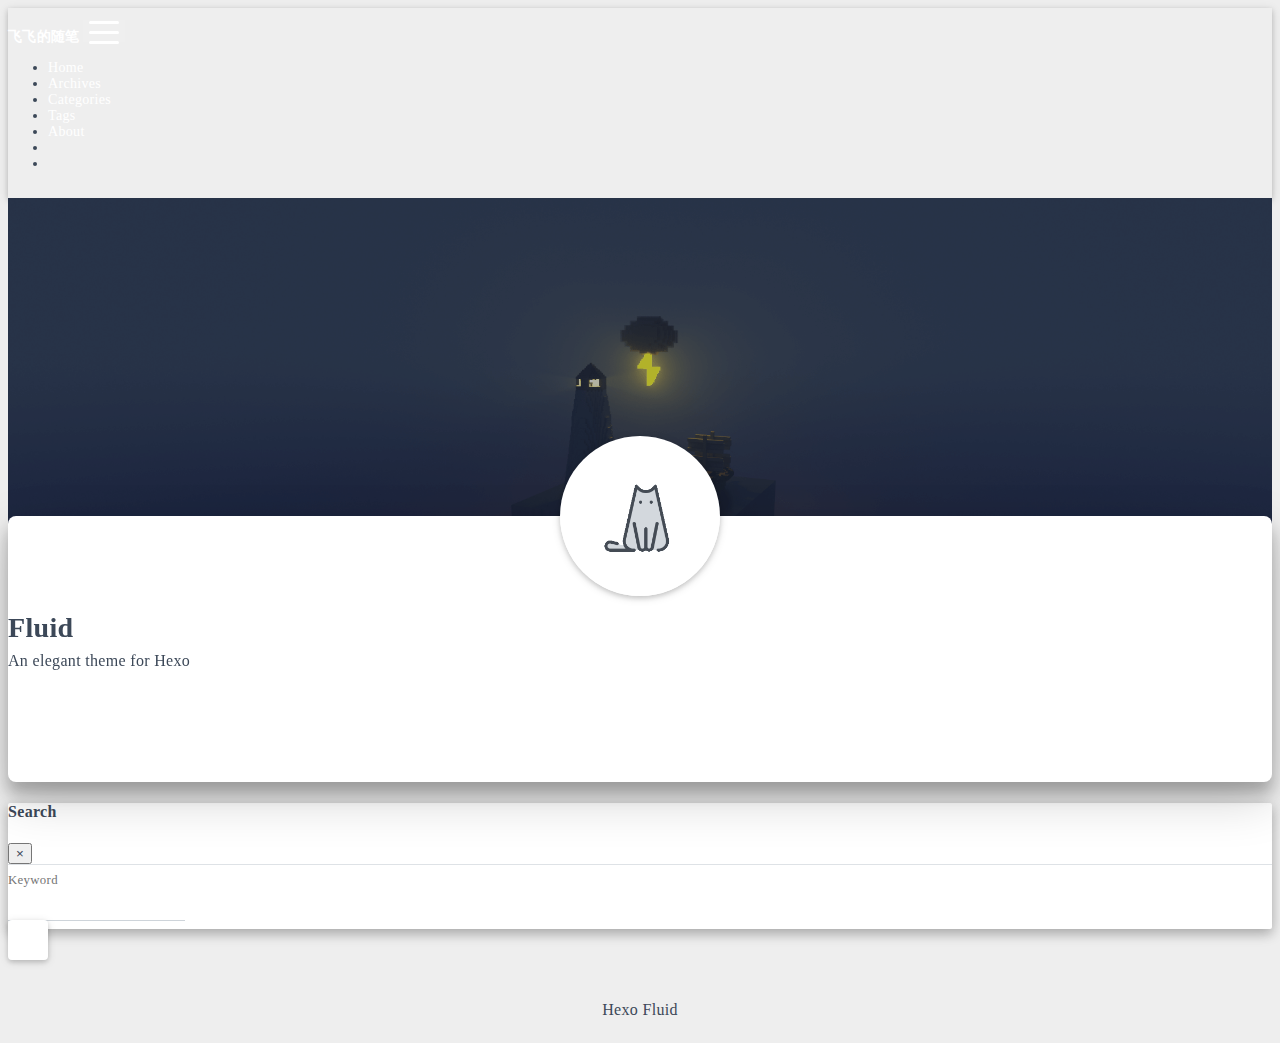
==== commit 6f2e5664: "Site updated: 2023-01-03 15:01:18" ====
--- a/about/index.html
+++ b/about/index.html
@@ -66,7 +66,7 @@
   <script id="fluid-configs">
     var Fluid = window.Fluid || {};
     Fluid.ctx = Object.assign({}, Fluid.ctx)
-    var CONFIG = {"hostname":"example.com","root":"/","version":"1.9.4","typing":{"enable":true,"typeSpeed":70,"cursorChar":"_","loop":false,"scope":[]},"anchorjs":{"enable":true,"element":"h1,h2,h3,h4,h5,h6","placement":"left","visible":"hover","icon":""},"progressbar":{"enable":true,"height_px":3,"color":"#29d","options":{"showSpinner":false,"trickleSpeed":100}},"code_language":{"enable":true,"default":"TEXT"},"copy_btn":true,"image_caption":{"enable":true},"image_zoom":{"enable":true,"img_url_replace":["",""]},"toc":{"enable":true,"placement":"right","headingSelector":"h1,h2,h3,h4,h5,h6","collapseDepth":0},"lazyload":{"enable":true,"loading_img":"/img/loading.gif","onlypost":false,"offset_factor":2},"web_analytics":{"enable":false,"follow_dnt":true,"baidu":null,"google":null,"gtag":null,"tencent":{"sid":null,"cid":null},"woyaola":null,"cnzz":null,"leancloud":{"app_id":null,"app_key":null,"server_url":null,"path":"window.location.pathname","ignore_local":false}},"search_path":"/local-search.xml"};
+    var CONFIG = {"hostname":"example.com","root":"/","version":"1.9.4","typing":{"enable":true,"typeSpeed":70,"cursorChar":"_","loop":false,"scope":[]},"anchorjs":{"enable":true,"element":"h1,h2,h3,h4,h5,h6","placement":"left","visible":"hover","icon":""},"progressbar":{"enable":true,"height_px":3,"color":"#29d","options":{"showSpinner":false,"trickleSpeed":100}},"code_language":{"enable":true,"default":"TEXT"},"copy_btn":true,"image_caption":{"enable":true},"image_zoom":{"enable":true,"img_url_replace":["",""]},"toc":{"enable":true,"placement":"right","headingSelector":"h1,h2,h3,h4,h5,h6","collapseDepth":0},"lazyload":{"enable":true,"loading_img":"/img/loading.gif","onlypost":false,"offset_factor":2},"web_analytics":{"enable":true,"follow_dnt":true,"baidu":null,"google":null,"gtag":null,"tencent":{"sid":null,"cid":null},"woyaola":null,"cnzz":null,"leancloud":{"app_id":"JG41yjdlpM5iPLQ4ZVCfEsGb-gzGzoHsz","app_key":"DEDAEMn63G7jdpqMSzMO8OIL","server_url":null,"path":"window.location.pathname","ignore_local":false}},"search_path":"/local-search.xml"};
 
     if (CONFIG.web_analytics.follow_dnt) {
       var dntVal = navigator.doNotTrack || window.doNotTrack || navigator.msDoNotTrack;
@@ -76,6 +76,23 @@
   <script  src="/js/utils.js" ></script>
   <script  src="/js/color-schema.js" ></script>
   
+
+  
+
+  
+
+  
+
+  
+
+  
+
+  
+
+  
+    
+  
+
 
 
   
@@ -355,6 +372,31 @@
     </div>
   
   
+    <div class="statistics">
+  
+  
+
+  
+    
+      <span id="leancloud-site-pv-container" style="display: none">
+        Views: 
+        <span id="leancloud-site-pv"></span>
+        
+      </span>
+    
+    
+      <span id="leancloud-site-uv-container" style="display: none">
+        Visitors: 
+        <span id="leancloud-site-uv"></span>
+        
+      </span>
+    
+    
+
+  
+</div>
+
+  
   
   
 </div>
@@ -459,6 +501,8 @@
 
   <script>Fluid.plugins.imageCaption();</script>
 
+  <script defer src="/js/leancloud.js" ></script>
+
   <script  src="/js/local-search.js" ></script>
 
 
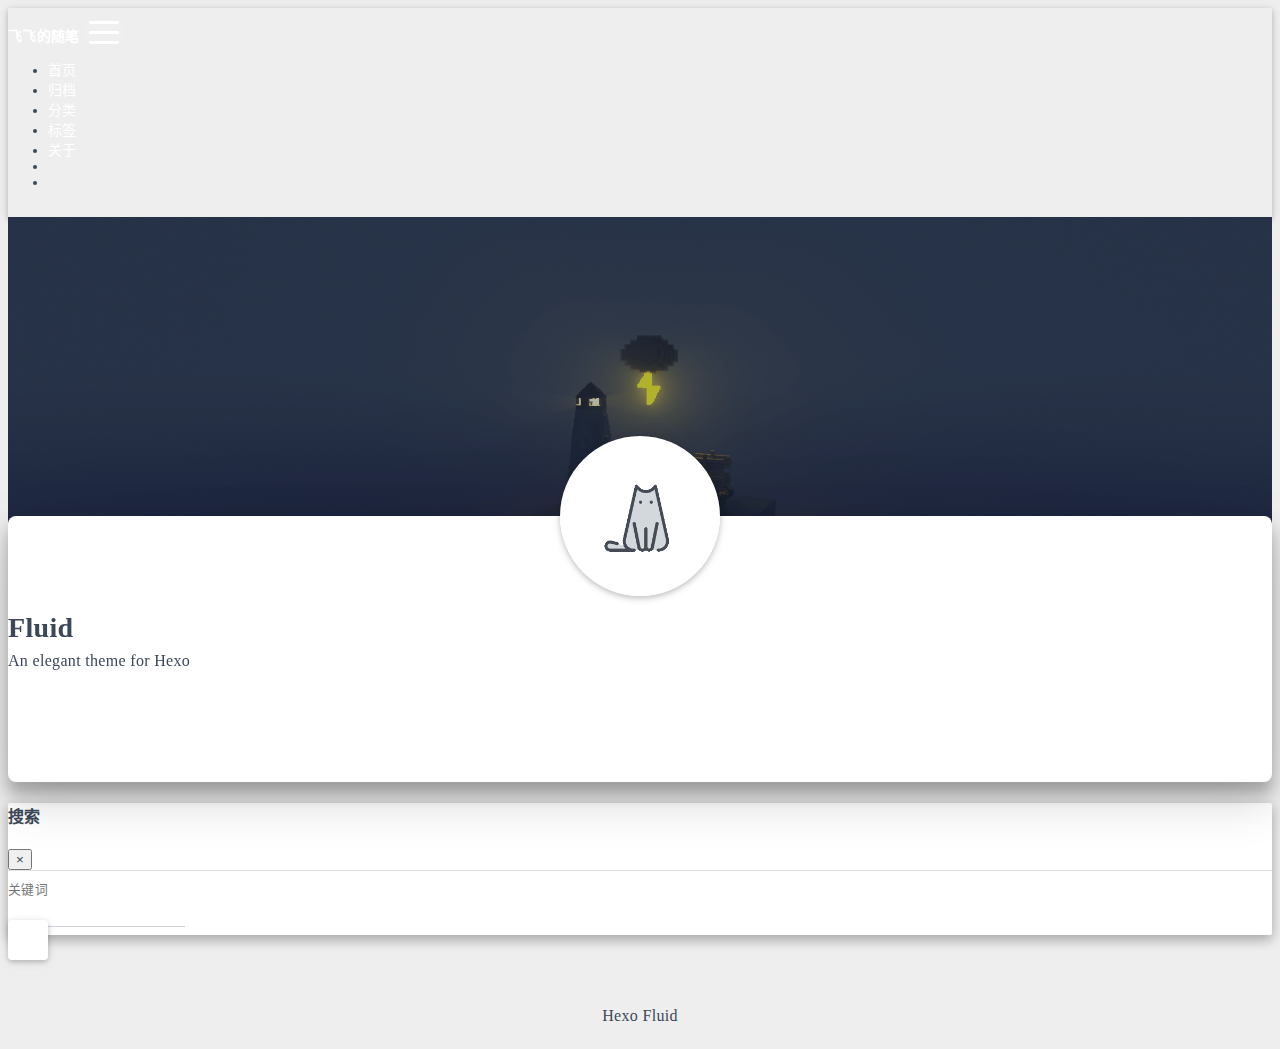
==== commit 6355a203: "Site updated: 2023-01-03 15:49:48" ====
--- a/about/index.html
+++ b/about/index.html
@@ -1,7 +1,7 @@
 
 
 <!DOCTYPE html>
-<html lang="en" data-default-color-scheme=auto>
+<html lang="zh-CN" data-default-color-scheme=auto>
 
 
 
@@ -17,10 +17,10 @@
   <meta name="keywords" content="">
   
     <meta property="og:type" content="website">
-<meta property="og:title" content="About">
+<meta property="og:title" content="关于">
 <meta property="og:url" content="http://example.com/about/index.html">
 <meta property="og:site_name" content="飞飞的随笔">
-<meta property="og:locale" content="en_US">
+<meta property="og:locale" content="zh_CN">
 <meta property="article:published_time" content="2023-01-03T06:24:05.000Z">
 <meta property="article:modified_time" content="2023-01-03T06:24:48.388Z">
 <meta property="article:author" content="飞飞">
@@ -28,7 +28,7 @@
   
   
   
-  <title>About - 飞飞的随笔</title>
+  <title>关于 - 飞飞的随笔</title>
 
   <link  rel="stylesheet" href="https://lib.baomitu.com/twitter-bootstrap/4.6.1/css/bootstrap.min.css" />
 
@@ -66,7 +66,7 @@
   <script id="fluid-configs">
     var Fluid = window.Fluid || {};
     Fluid.ctx = Object.assign({}, Fluid.ctx)
-    var CONFIG = {"hostname":"example.com","root":"/","version":"1.9.4","typing":{"enable":true,"typeSpeed":70,"cursorChar":"_","loop":false,"scope":[]},"anchorjs":{"enable":true,"element":"h1,h2,h3,h4,h5,h6","placement":"left","visible":"hover","icon":""},"progressbar":{"enable":true,"height_px":3,"color":"#29d","options":{"showSpinner":false,"trickleSpeed":100}},"code_language":{"enable":true,"default":"TEXT"},"copy_btn":true,"image_caption":{"enable":true},"image_zoom":{"enable":true,"img_url_replace":["",""]},"toc":{"enable":true,"placement":"right","headingSelector":"h1,h2,h3,h4,h5,h6","collapseDepth":0},"lazyload":{"enable":true,"loading_img":"/img/loading.gif","onlypost":false,"offset_factor":2},"web_analytics":{"enable":true,"follow_dnt":true,"baidu":null,"google":null,"gtag":null,"tencent":{"sid":null,"cid":null},"woyaola":null,"cnzz":null,"leancloud":{"app_id":"JG41yjdlpM5iPLQ4ZVCfEsGb-gzGzoHsz","app_key":"DEDAEMn63G7jdpqMSzMO8OIL","server_url":null,"path":"window.location.pathname","ignore_local":false}},"search_path":"/local-search.xml"};
+    var CONFIG = {"hostname":"example.com","root":"/","version":"1.9.4","typing":{"enable":true,"typeSpeed":70,"cursorChar":"_","loop":false,"scope":[]},"anchorjs":{"enable":true,"element":"h1,h2,h3,h4,h5,h6","placement":"left","visible":"hover","icon":""},"progressbar":{"enable":true,"height_px":3,"color":"#29d","options":{"showSpinner":false,"trickleSpeed":100}},"code_language":{"enable":true,"default":"TEXT"},"copy_btn":true,"image_caption":{"enable":true},"image_zoom":{"enable":true,"img_url_replace":["",""]},"toc":{"enable":true,"placement":"right","headingSelector":"h1,h2,h3,h4,h5,h6","collapseDepth":0},"lazyload":{"enable":true,"loading_img":"/img/loading.gif","onlypost":false,"offset_factor":2},"web_analytics":{"enable":true,"follow_dnt":true,"baidu":null,"google":null,"gtag":null,"tencent":{"sid":null,"cid":null},"woyaola":null,"cnzz":null,"leancloud":{"app_id":"JG41yjdlpM5iPLQ4ZVCfEsGb-gzGzoHsz","app_key":"DEDAEMn63G7jdpqMSzMO8OIL","server_url":"https://jg41yjdl.lc-cn-n1-shared.com","path":"window.location.pathname","ignore_local":false}},"search_path":"/local-search.xml"};
 
     if (CONFIG.web_analytics.follow_dnt) {
       var dntVal = navigator.doNotTrack || window.doNotTrack || navigator.msDoNotTrack;
@@ -129,7 +129,7 @@
             <li class="nav-item">
               <a class="nav-link" href="/">
                 <i class="iconfont icon-home-fill"></i>
-                <span>Home</span>
+                <span>首页</span>
               </a>
             </li>
           
@@ -141,7 +141,7 @@
             <li class="nav-item">
               <a class="nav-link" href="/archives/">
                 <i class="iconfont icon-archive-fill"></i>
-                <span>Archives</span>
+                <span>归档</span>
               </a>
             </li>
           
@@ -153,7 +153,7 @@
             <li class="nav-item">
               <a class="nav-link" href="/categories/">
                 <i class="iconfont icon-category-fill"></i>
-                <span>Categories</span>
+                <span>分类</span>
               </a>
             </li>
           
@@ -165,7 +165,7 @@
             <li class="nav-item">
               <a class="nav-link" href="/tags/">
                 <i class="iconfont icon-tags-fill"></i>
-                <span>Tags</span>
+                <span>标签</span>
               </a>
             </li>
           
@@ -177,7 +177,7 @@
             <li class="nav-item">
               <a class="nav-link" href="/about/">
                 <i class="iconfont icon-user-fill"></i>
-                <span>About</span>
+                <span>关于</span>
               </a>
             </li>
           
@@ -211,7 +211,7 @@
       <div class="banner-text text-center fade-in-up">
         <div class="h2">
           
-            <span id="subtitle" data-typed-text="About"></span>
+            <span id="subtitle" data-typed-text="关于"></span>
           
         </div>
 
@@ -343,7 +343,7 @@
   <div class="modal-dialog modal-dialog-scrollable modal-lg" role="document">
     <div class="modal-content">
       <div class="modal-header text-center">
-        <h4 class="modal-title w-100 font-weight-bold">Search</h4>
+        <h4 class="modal-title w-100 font-weight-bold">搜索</h4>
         <button type="button" id="local-search-close" class="close" data-dismiss="modal" aria-label="Close">
           <span aria-hidden="true">&times;</span>
         </button>
@@ -351,7 +351,7 @@
       <div class="modal-body mx-3">
         <div class="md-form mb-5">
           <input type="text" id="local-search-input" class="form-control validate">
-          <label data-error="x" data-success="v" for="local-search-input">Keyword</label>
+          <label data-error="x" data-success="v" for="local-search-input">关键词</label>
         </div>
         <div class="list-group" id="local-search-result"></div>
       </div>
@@ -379,16 +379,16 @@
   
     
       <span id="leancloud-site-pv-container" style="display: none">
-        Views: 
+        总访问量 
         <span id="leancloud-site-pv"></span>
-        
+         次
       </span>
     
     
       <span id="leancloud-site-uv-container" style="display: none">
-        Visitors: 
+        总访客数 
         <span id="leancloud-site-uv"></span>
-        
+         人
       </span>
     
     
@@ -517,7 +517,7 @@
   
 
   <noscript>
-    <div class="noscript-warning">Blog works best with JavaScript enabled</div>
+    <div class="noscript-warning">博客在允许 JavaScript 运行的环境下浏览效果更佳</div>
   </noscript>
 </body>
 </html>
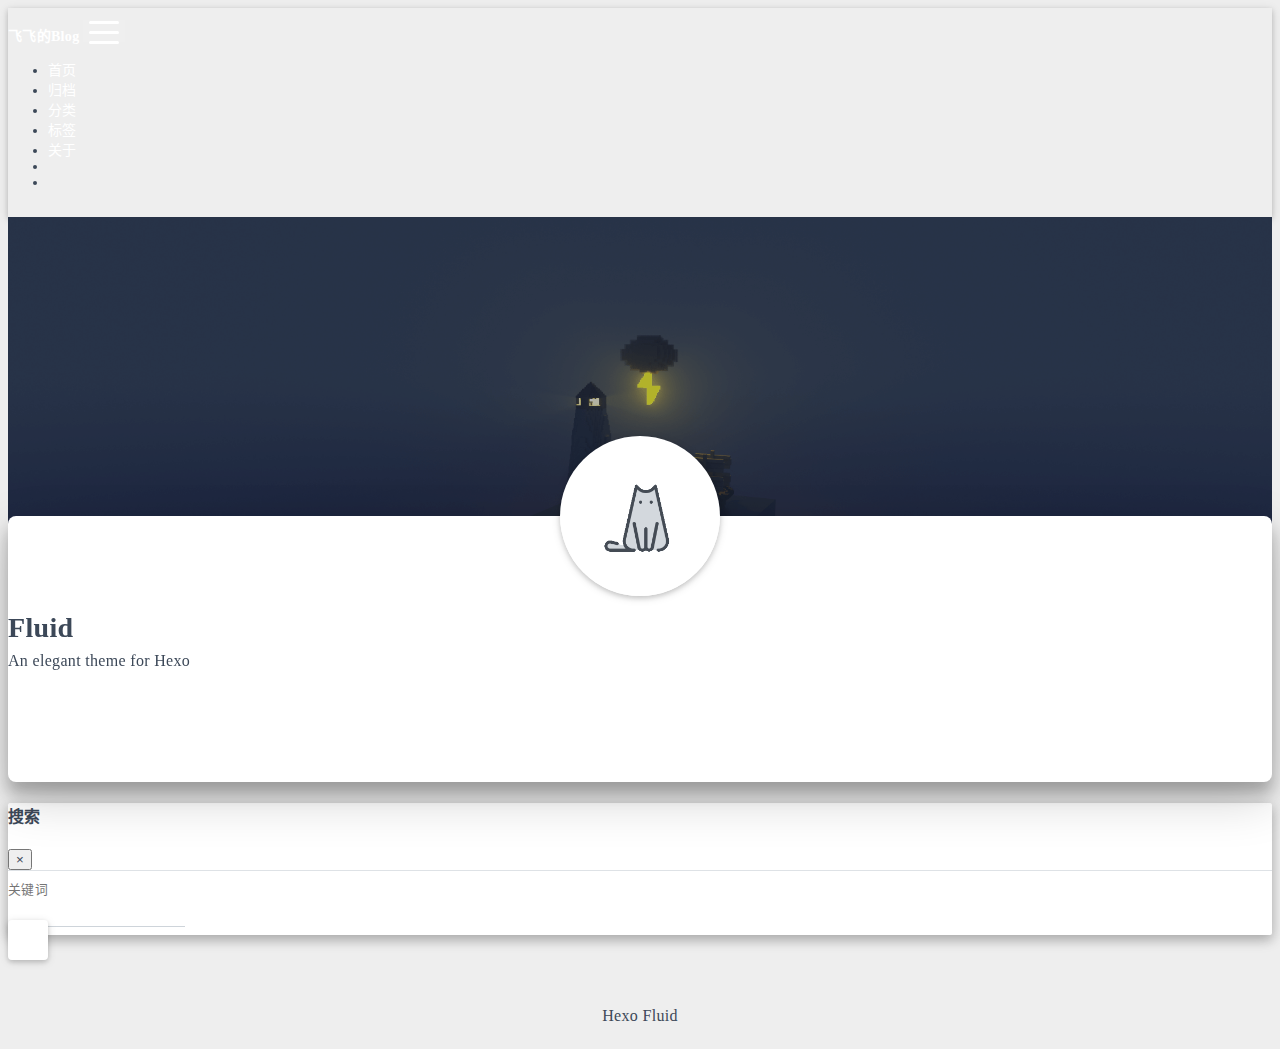
==== commit 7f8b7f66: "Site updated: 2023-01-04 13:10:22" ====
--- a/about/index.html
+++ b/about/index.html
@@ -7,8 +7,8 @@
 
 <head>
   <meta charset="UTF-8">
-  <link rel="apple-touch-icon" sizes="76x76" href="/img/fluid.png">
-  <link rel="icon" href="/img/fluid.png">
+  <link rel="apple-touch-icon" sizes="76x76" href="/img/avatar.png">
+  <link rel="icon" href="/img/avatar.png">
   <meta name="viewport" content="width=device-width, initial-scale=1.0, maximum-scale=5.0, shrink-to-fit=no">
   <meta http-equiv="x-ua-compatible" content="ie=edge">
   
@@ -19,7 +19,7 @@
     <meta property="og:type" content="website">
 <meta property="og:title" content="关于">
 <meta property="og:url" content="http://example.com/about/index.html">
-<meta property="og:site_name" content="飞飞的随笔">
+<meta property="og:site_name" content="飞飞的Blog">
 <meta property="og:locale" content="zh_CN">
 <meta property="article:published_time" content="2023-01-03T06:24:05.000Z">
 <meta property="article:modified_time" content="2023-01-03T06:24:48.388Z">
@@ -28,7 +28,7 @@
   
   
   
-  <title>关于 - 飞飞的随笔</title>
+  <title>关于 - 飞飞的Blog</title>
 
   <link  rel="stylesheet" href="https://lib.baomitu.com/twitter-bootstrap/4.6.1/css/bootstrap.min.css" />
 
@@ -109,7 +109,7 @@
   <nav id="navbar" class="navbar fixed-top  navbar-expand-lg navbar-dark scrolling-navbar">
   <div class="container">
     <a class="navbar-brand" href="/">
-      <strong>飞飞的随笔</strong>
+      <strong>飞飞的Blog</strong>
     </a>
 
     <button id="navbar-toggler-btn" class="navbar-toggler" type="button" data-toggle="collapse"
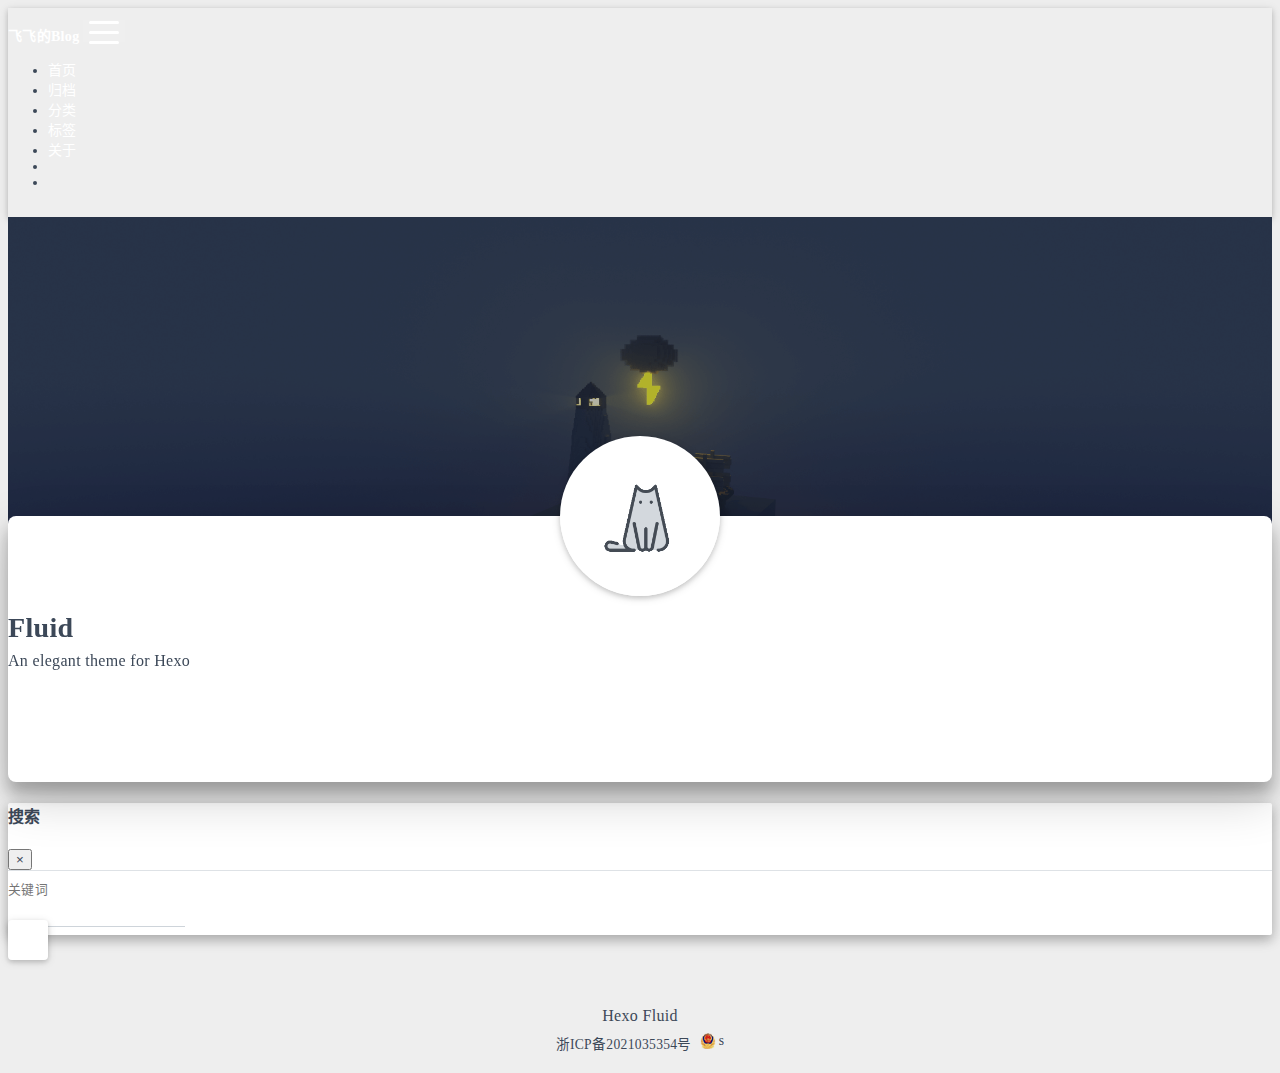
==== commit 461ca651: "Site updated: 2023-06-15 16:13:19" ====
--- a/about/index.html
+++ b/about/index.html
@@ -398,6 +398,34 @@
 
   
   
+    <!-- 备案信息 ICP for China -->
+    <div class="beian">
+  <span>
+    <a href="http://beian.miit.gov.cn/" target="_blank" rel="nofollow noopener">
+      浙ICP备2021035354号
+    </a>
+  </span>
+  
+    
+      <span>
+        <a
+          href="http://www.beian.gov.cn/portal/registerSystemInfo?recordcode=https://beian.miit.gov.cn/"
+          rel="nofollow noopener"
+          class="beian-police"
+          target="_blank"
+        >
+          
+            <span style="visibility: hidden; width: 0">|</span>
+            <img src="/img/police_beian.png" srcset="/img/loading.gif" lazyload alt="police-icon"/>
+          
+          <span>s</span>
+        </a>
+      </span>
+    
+  
+</div>
+
+  
   
 </div>
 
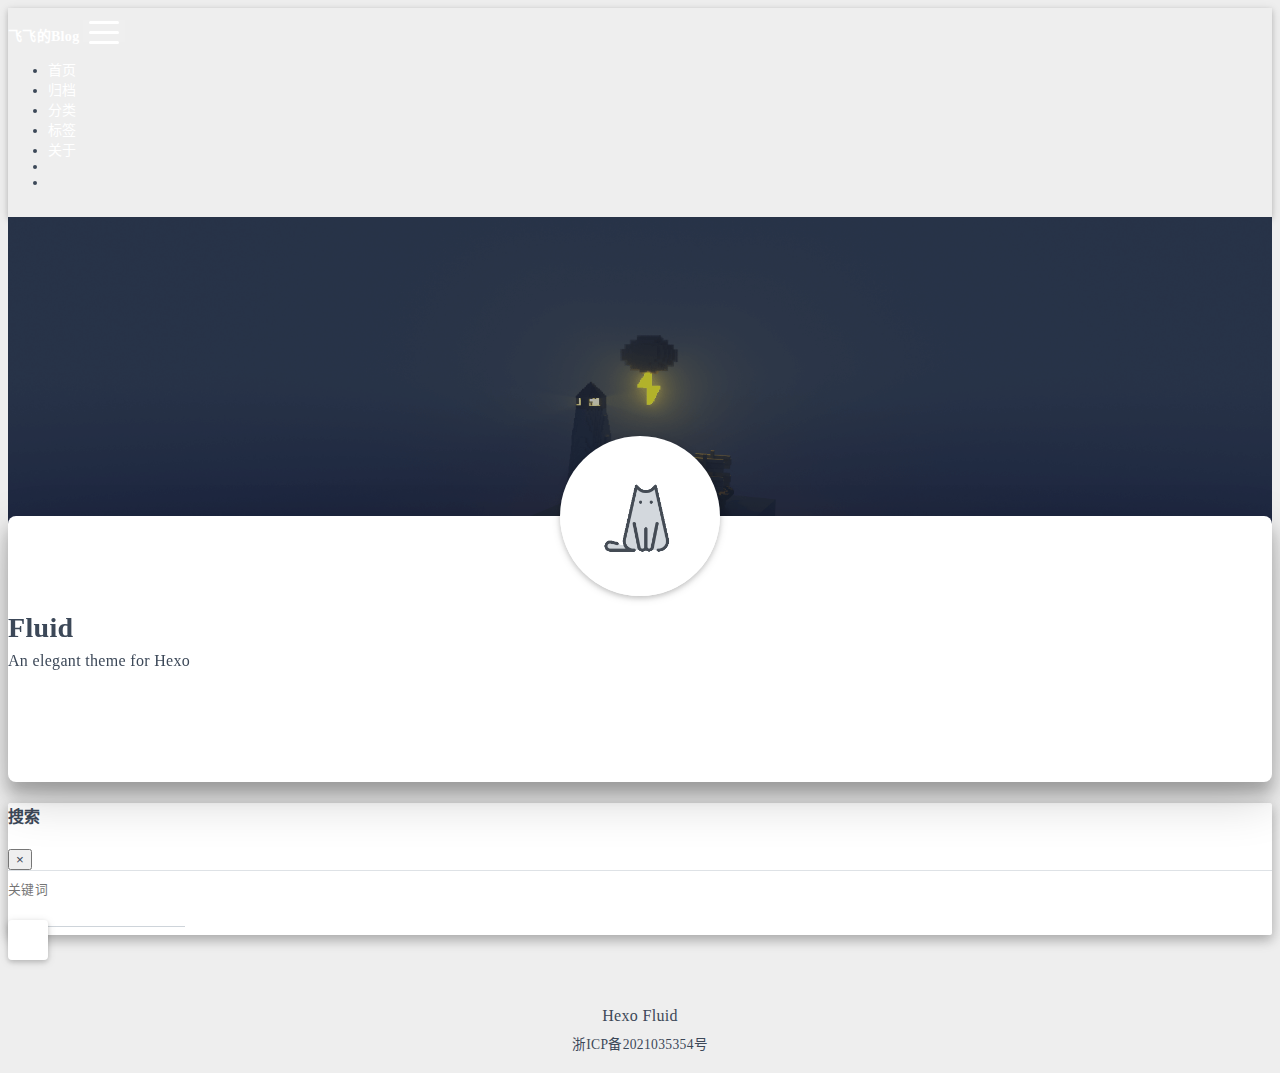
==== commit c98fdd44: "Site updated: 2023-06-15 16:18:00" ====
--- a/about/index.html
+++ b/about/index.html
@@ -406,23 +406,6 @@
     </a>
   </span>
   
-    
-      <span>
-        <a
-          href="http://www.beian.gov.cn/portal/registerSystemInfo?recordcode=https://beian.miit.gov.cn/"
-          rel="nofollow noopener"
-          class="beian-police"
-          target="_blank"
-        >
-          
-            <span style="visibility: hidden; width: 0">|</span>
-            <img src="/img/police_beian.png" srcset="/img/loading.gif" lazyload alt="police-icon"/>
-          
-          <span>s</span>
-        </a>
-      </span>
-    
-  
 </div>
 
   
